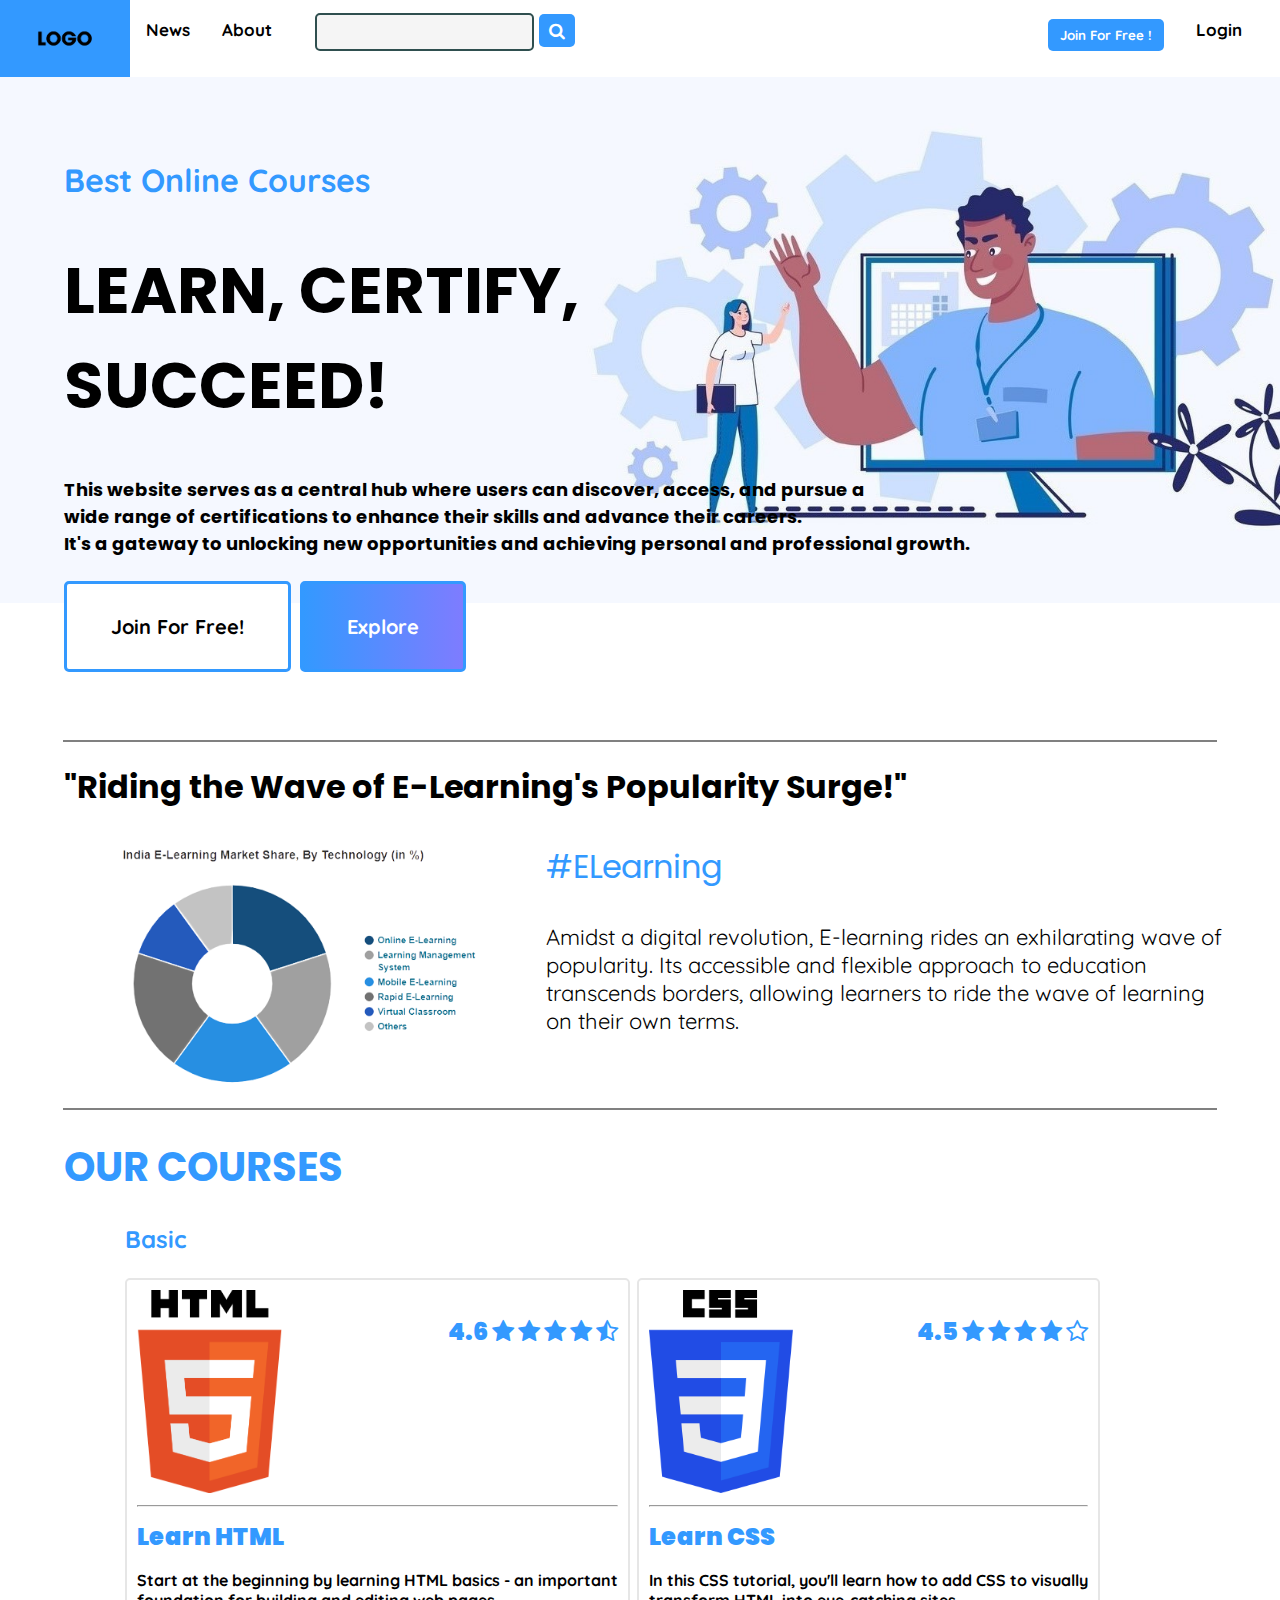
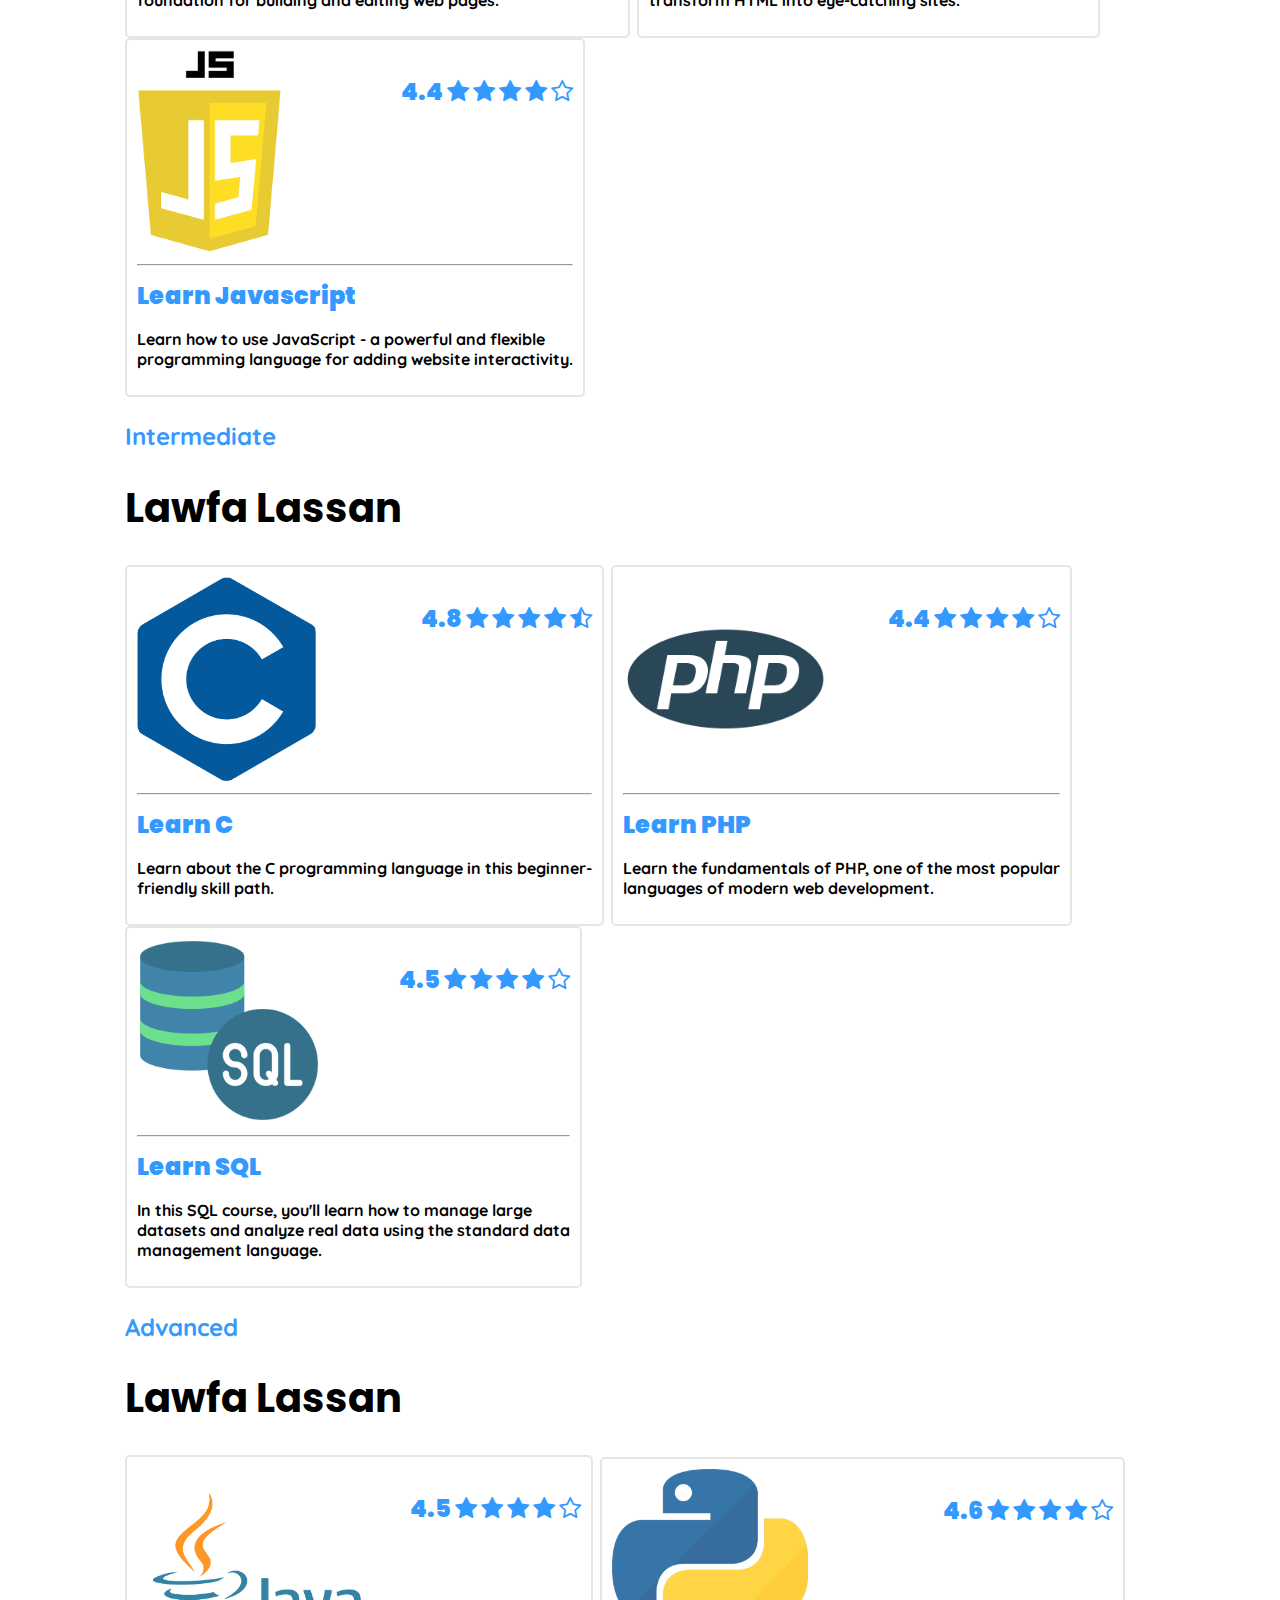
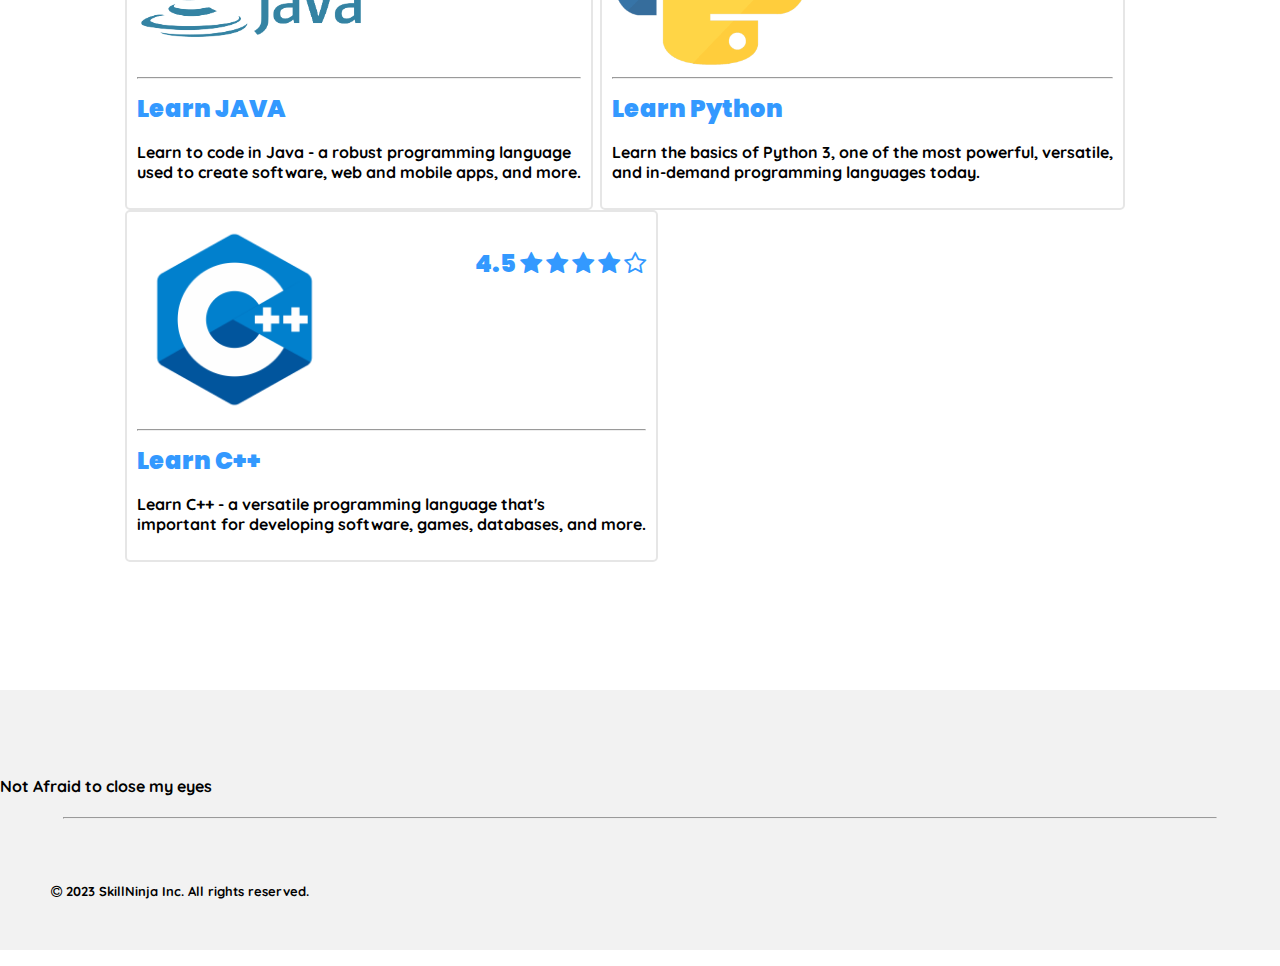
==== Homepage/index.html @ 6e2235b3 "sillninja" ====
<html>

<head>
    <meta name="viewport" content="width=device-width, initial-scale=1.0">
    <link rel="stylesheet" href="https://cdnjs.cloudflare.com/ajax/libs/font-awesome/4.7.0/css/font-awesome.min.css">
    <link href="https://fonts.googleapis.com/icon?family=Material+Icons" rel="stylesheet">
    <link rel="stylesheet" href="style.css">
    <script src="script.js"></script>
</head>

<body id="mybody">
    <form action="../Database/logindb.php" method="POST">
        <div class="topnav" id="myTopnav">
            <a href="#home" class="active"><img src="../Images/logo.png" alt="" style="zoom: 20%;"></a>
            <a href="#home" class="" style="padding-top: 1.5%;">News</a>
            <a href="#home" class="" style="padding-top: 1.5%;">About</a>
            <a href="#home" class="" style="float: right; padding-top: 1.5%;" onclick="openform()">Login &emsp;</a>
            <a href="#home" class="" style="float: right; padding-top: 1.5%;"><button id="reg-btn">Join For Free
                    !</button></a>
            <a href="#none" style="padding-top: 1%;">&nbsp;</i><input type="search" name="" id=""
                    class="search-bar">&nbsp;<i id="search-btn" class="fa fa-search"></i></a>
            <a href="javascript:void(0)" class="icon" onclick="myFunction()"><i class="fa fa-bars"></i></a>
        </div>

        <div class="form-popup" id="myform">
            <div class="form-container">
                <h1>Welcome Back!</h1>
                <a href="#closebtn" class="closebtn" onclick="closeform()"><i class="material-icons">close</i></a>
                <label for="username" >USERNAME:</label>
                <input type="text" name="username" id="" placeholder="Username">

                <label for="password" >PASSWORD:</label>
                <input type="password" name="password" id="" placeholder="Password">
                <p><a href="#forgotpass" style="text-decoration: none;">Forgot Password?</a></p>

                <button type="submit" name="login">Login</button>
                <p>
                    <hr style="width: 45%;float: left;border:1px solid rgb(204, 204, 204);"><b>or</b>
                    <hr style="width: 45%;float: right;border:1px solid rgb(204, 204, 204);">
                </p>
                <p>New to SkillNinja? <a href="../Database/SignUp.php">SignUp</a></p>
            </div>
        </div>

        <div class="headers">
            <p>Best Online Courses</p>
            <h1 style="  animation: 0.5s ease-out 0s 1 textanim;">LEARN, CERTIFY,<br> SUCCEED!</h1>
            <h4 style="  animation: 1s ease-out 0s 1 textanim; font-size:large;">This website serves as a central hub
                where
                users can discover, access, and pursue a <br>
                wide range of certifications
                to enhance their skills and advance their careers.<br>
                It's a gateway to unlocking new opportunities and achieving personal and professional growth.</h4>
            <button class="centerbtn" style="  animation: 1.5s ease-out 0s 1 textanim;">Join For Free!</button>
            <button class="centerbtn2" style="  animation: 1.5s ease-out 0s 1 textanim;">Explore</button>
        </div><br><br><br>
        <hr style="width: 90%; border:1px solid gray;">
        <div>
            <h1 id="middle-section">"Riding the Wave of E-Learning's Popularity Surge!"</h1>
            <img src="../Images/graph2.png" alt="" class="graph-img">
            <p id="middle-section">
                <h7 style="color: #3399FF;">#ELearning</h7>
            <p style=" font-family: 'Quicksand', sans-serif; font-size: 22px;padding: 0% 4% 4% 4%; ">Amidst a digital
                revolution, E-learning
                rides an exhilarating wave of popularity.
                Its accessible and flexible approach to education transcends borders, allowing learners to ride the wave
                of
                learning on their own terms.</p>
            </p>
        </div>
        <hr style="width: 90%; border:1px solid gray;">
        <div class="courses">
            <h1 style="font-family:'Poppins', sans-serif; color: #3399FF;">OUR COURSES</h1>
            <div class="courses">
                <p>Basic</p>
                <!-- <h1>Lawfa Lassan</h1> -->
                <div class="course-card"><a href="#html" style="text-decoration: none;color: #3399FF;"><img
                            src="../Images/html.png" alt="" style="zoom: 19.8%;">
                        <p style="float: right;">4.6
                            <span class="fa fa-star checked"></span>
                            <span class="fa fa-star checked"></span>
                            <span class="fa fa-star checked"></span>
                            <span class="fa fa-star checked"></span>
                            <span class="fa fa-star-half-empty"></span>
                        </p>
                        <hr>Learn HTML<p style="font-size: medium;color: black;font-family:'Quicksand', sans-serif;">
                            Start at
                            the beginning by learning HTML basics - an important <br>foundation for building and editing
                            web
                            pages.</p>
                    </a>
                </div>
                <div class="course-card"><img src="../Images/css.png" alt="" style="zoom: 18%;">
                    <p style="float: right;">4.5
                        <span class="fa fa-star checked"></span>
                        <span class="fa fa-star checked"></span>
                        <span class="fa fa-star checked"></span>
                        <span class="fa fa-star checked"></span>
                        <span class="fa fa-star-o"></span>
                    </p>
                    <hr>Learn CSS<p style="font-size: medium;color: black;font-family:'Quicksand', sans-serif;">In this
                        CSS
                        tutorial, you'll learn how to add CSS to visually<br>
                        transform HTML into eye-catching sites.</p>
                </div>
                <div class="course-card"><img src="../Images/js2.png" alt="" style="zoom: 40%;">
                    <p style="float: right;">4.4
                        <span class="fa fa-star checked"></span>
                        <span class="fa fa-star checked"></span>
                        <span class="fa fa-star checked"></span>
                        <span class="fa fa-star checked"></span>
                        <span class="fa fa-star-o"></span>
                    </p>
                    <hr>Learn Javascript<p style="font-size: medium;color: black;font-family:'Quicksand', sans-serif;">
                        Learn
                        how to use JavaScript - a powerful and flexible<br>
                        programming language for adding website interactivity.</p>
                </div>
            </div>
            <div class="courses">
                <p>Intermediate</p>
                <h1>Lawfa Lassan</h1>
                <div class="course-card"><img src="../Images/c.png" alt="" style="zoom: 30.5%;">
                    <p style="float: right;">4.8
                        <span class="fa fa-star checked"></span>
                        <span class="fa fa-star checked"></span>
                        <span class="fa fa-star checked"></span>
                        <span class="fa fa-star checked"></span>
                        <span class="fa fa-star-half-empty"></span>
                    </p>
                    <hr>Learn C<p style="font-size: medium;color: black;font-family:'Quicksand', sans-serif;">Learn
                        about
                        the C programming language in this beginner-<br>friendly skill path.</p>
                </div>
                <div class="course-card"><img src="../Images/php.png" alt="" style="zoom: 40%;">
                    <p style="float: right;">4.4
                        <span class="fa fa-star checked"></span>
                        <span class="fa fa-star checked"></span>
                        <span class="fa fa-star checked"></span>
                        <span class="fa fa-star checked"></span>
                        <span class="fa fa-star-o"></span>
                    </p>
                    <hr>Learn PHP<p style="font-size: medium;color: black;font-family:'Quicksand', sans-serif;">Learn
                        the
                        fundamentals of PHP, one of the most popular<br> languages of modern web development.</p>
                </div>
                <div class="course-card"><img src="../Images/sql.png" alt="" style="zoom: 36%;">
                    <p style="float: right;">4.5
                        <span class="fa fa-star checked"></span>
                        <span class="fa fa-star checked"></span>
                        <span class="fa fa-star checked"></span>
                        <span class="fa fa-star checked"></span>
                        <span class="fa fa-star-o"></span>
                    </p>
                    <hr>Learn SQL<p style="font-size: medium;color: black;font-family:'Quicksand', sans-serif;">In this
                        SQL
                        course, you'll learn how to manage large <br>datasets and analyze real data using the standard
                        data
                        <br>management language.
                    </p>
                </div>
            </div>
            <div class="courses">
                <p>Advanced</p>
                <h1>Lawfa Lassan</h1>
                <div class="course-card"><img src="../Images/Java.png" alt="" style="zoom: 8%;">
                    <p style="float: right;">4.5
                        <span class="fa fa-star checked"></span>
                        <span class="fa fa-star checked"></span>
                        <span class="fa fa-star checked"></span>
                        <span class="fa fa-star checked"></span>
                        <span class="fa fa-star-o"></span>
                    </p>
                    <hr>Learn JAVA<p style="font-size: medium;color: black;font-family:'Quicksand', sans-serif;">Learn
                        to
                        code in Java - a robust programming language<br>
                        used to create software, web and mobile apps, and more.
                    </p>
                </div>
                <div class="course-card"><img src="../Images/python.png" alt="" style="zoom: 31%;">
                    <p style="float: right;">4.6
                        <span class="fa fa-star checked"></span>
                        <span class="fa fa-star checked"></span>
                        <span class="fa fa-star checked"></span>
                        <span class="fa fa-star checked"></span>
                        <span class="fa fa-star-o"></span>
                    </p>
                    <hr>Learn Python<p style="font-size: medium;color: black;font-family:'Quicksand', sans-serif;">Learn
                        the
                        basics of Python 3, one of the most powerful, versatile,<br>
                        and in-demand programming languages today.
                    </p>
                </div>
                <div class="course-card"><img src="../Images/c++.png" alt="" style="zoom: 12.2%;">
                    <p style="float: right;">4.5
                        <span class="fa fa-star checked"></span>
                        <span class="fa fa-star checked"></span>
                        <span class="fa fa-star checked"></span>
                        <span class="fa fa-star checked"></span>
                        <span class="fa fa-star-o"></span>
                    </p>
                    <hr>Learn C++<p style="font-size: medium;color: black;font-family:'Quicksand', sans-serif;">Learn
                        C++ -
                        a versatile programming language that's <br>important for developing software, games, databases,
                        and
                        more.
                    </p>
                </div>
            </div>
        </div>
        <footer>
            <h4>Not Afraid to close my eyes</h4>
            <hr style="width: 90%;">
            <p><i class="fa fa-copyright"></i> 2023 SkillNinja Inc. All rights reserved.</p>
        </footer>
    </form>
</body>

</html>
---- Homepage/style.css ----
@import url('https://fonts.googleapis.com/css2?family=Finger+Paint&family=Pangolin&family=Rubik+Puddles&family=Ubuntu:wght@600&display=swap');
@import url("https://fonts.googleapis.com/css2?family=Quicksand&display=swap");
@import url('https://fonts.googleapis.com/css2?family=Poppins:ital,wght@1,700&display=swap');

body {
  margin: 0;
  font-family: Arial, Helvetica, sans-serif;
  font-family: "Quicksand", sans-serif;
  /* background-color:rgb(255, 235, 211); */
  background-image: url(../Images/bg2.jpg);
  background-size:100%; 
  background-repeat: no-repeat;
  /* background-position-y: 15%;
  background-position-x: 100%; */
}
@media screen and (max-width: 1366px) and (max-height:768px) {
  body{
    zoom: 80%;
  }
}
.topnav {
  overflow: hidden;
  background-color: #ffffff;
  position: fixed;
  width:100%;
  text-align: center;
}

.topnav a {
  float: left;
  display: block;
  color: #000000;
  text-align: center;
  padding: 14px 16px;
  text-decoration: none;
  font-size: 17px;
  font-weight: bolder;
}

/* .topnav a:hover {
  background-color: #ddd;
  color: black;
} */

.topnav a.active {
  background-color: #3399FF;
  color: white;
}

.topnav .icon {
  display: none;
}
.form-popup{
  display: none;
  position: fixed;
  text-align: center;
  z-index: 9;
  /* padding-top: 10%; */
  padding: 6% 0% 0% 35%;
  /* max-width: ; */
  /* backdrop-filter: blur(20px); */
}
.form-container{
  background-color: #ffffff;
  box-shadow: 2px 2px 10px 10px rgb(240, 240, 240);
  padding: 10%;
  padding-top: 5%;
  max-width: 500px;
  border-radius: 5px;
}
.form-container h1{
  color: #3399FF;
  padding: 0px 0px 50px 0px;
}
.closebtn{
  position: relative;
  float: right;
  margin-top: -32%;
  color: #000000;
}
.form-container input[type=text], .form-container input[type=password]{
  padding: 15px;
  width: 100%;
  background-color: #ffffff;
  border: 1px solid #005ebb;
  margin: 5px 0px 20px 0px;
  border-radius: 2px;
  font-family: "Quicksand", sans-serif;
  font-weight: bold;
}
.form-container p a{
  color: #2692ff;
}
.form-container button{
  padding: 15px;
  width: 100%;
  background:linear-gradient(to left, #7e7cff 0%, #3399FF 100%);
  font-family: "Quicksand", sans-serif;
  font-size: medium;
  font-weight: 600;
  color: white;
  border: 0;
  border-radius: 5px; 
}
.form-container button:hover{
  transition: ease-in-out background;
  background: #005ebb;
  cursor: pointer;
}
.form-container label{
  font-size: medium;
  font-weight:600;
  font-family: system-ui, -apple-system, BlinkMacSystemFont, 'Segoe UI', Roboto, Oxygen, Ubuntu, Cantarell, 'Open Sans', 'Helvetica Neue', sans-serif;
}
.blur-filter {
  -webkit-filter: blur(2px);
  -moz-filter: blur(2px);
  -o-filter: blur(2px);
  -ms-filter: blur(2px);
  filter: blur(2px);
}
.graph-img{
  zoom: 80%;
  float: left;
}

@media screen and (max-width: 600px) {
  .topnav a:not(:first-child) {display: none;}
  .topnav a.icon {
    float: right;
    display: block;
    zoom: 150%;
  }
  .graph-img{
    zoom: 60%;
  }
  #middle-section{
    zoom: 50%;
  }
  body{
    zoom: 65%
    
  }
  .course-card{
    width: 60%;
  }
  .form-popup{
    zoom: 200%;
    padding: 5%;
  }
}

@media screen and (max-width: 600px) {
  .topnav.responsive {position: relative;}
  .topnav.responsive .icon {
    position: absolute;
    right: 0;
    top: 0;
  }
  .topnav.responsive a {
    float: none;
    display: block;
    text-align: left;
  }
}
@keyframes textanim {
  0%{
    transform: translateY(-100%);
  }
  100%{
    transform: translateY(0);
  }
}
.headers {
  animation: 1s ease-out 0s 1 textanim;
  font-family: 'Poppins', sans-serif;
  /* display: flexbox; */
  text-align: left;
  padding-top: 10%;
  padding-left: 5%;
  font-size: xx-large;
}
.headers p{
  color: #3399FF;
  font-family: 'Quicksand', sans-serif;
  font-weight: bolder;
}
.centerbtn{
  padding: 30px 44px;
  font-family: "Quicksand", sans-serif;
  font-size: 20px;
  font-weight: bolder;
  border: 3px solid #3399FF;
  border-radius: 5px;
  background-color: white;
}
.centerbtn2{
  padding: 30px 44px;
  font-family: "Quicksand", sans-serif;
  background: linear-gradient(to left, #7e7cff 0%, #3399FF 100%);
  font-size: 20px;
  font-weight: bolder;
  border: 3px solid #3399FF;
  border-radius: 5px;
  color: white;
}
.centerbtn:hover{
  cursor: pointer;
  padding: 30px 44px;
  font-size: 20px;
  background: linear-gradient(to left, #7e7cff 0%, #3399FF 100%);
  transition: background-color 0.4s ease-in-out;
  box-shadow: 0 0 20px rgba(104, 85, 224, 0.6);
  border: 3px solid #3399FF;
  color: white;
}
.centerbtn2:hover{
  cursor: pointer;
  padding: 30px 44px;
  font-size: 20px;
  background: white;
  transition: background 0.4s ease-in-out;
  border: 3px solid #3399FF;
  color: rgb(0, 0, 0);
}
.search-bar{
  /* margin-top: 4.62%; */
  padding: 8px 10px;
  width: 79%; 
  background-color: whitesmoke;
  border: 2px solid darkslategrey;
  color: black;
  font-size: medium;
  border-radius: 5px;
}
#search-btn{
  padding: 8px 10px;
  background-color: #3399FF;
  border: 0px solid darkslategrey;
  border-radius: 5px;
  /* width: 5%; */
  color: white;
}
#reg-btn{
  padding: 8px 12px;
  border-radius: 5px;
  border: 0;
  background-color: #3399FF;
  font-weight: bolder;
  color: white;
  font-family: "Quicksand", sans-serif;
  cursor: pointer;
}
#middle-section{
  /* animation: 1s ease-out 0s 1 textanim; */
  font-family: 'Poppins', sans-serif;
  /* display: flexbox; */
  text-align: left;
  padding-left: 5%;
  font-size: xx-large;
}
.courses {
  padding-left: 5%;
  color: #3399FF;
  font-size: x-large;
  font-weight: bolder;
}
.courses h1{
  font-size:40px;
  font-family: 'Poppins', sans-serif;
  color: #000000;
}
.courses img{
  zoom: 20%;
}
.course-card{
  font-family: 'Poppins', sans-serif;
  padding: 10px 10px 10px 10px;
  display: inline-block;
  border: 2px solid rgb(230, 230, 230);
  /* border-top: 1px solid darkgray;
  border-left: 1px solid darkgray; */
  border-radius: 5px ;
  /* box-shadow: 2px 2px 1px 1px darkgray; */
}
.course-card:hover{
  cursor: pointer;
  box-shadow: 2px 2px 10px 10px rgb(240, 240, 240);
}
footer{
  margin-top: 10%;
  background-color: #efefefc9;
  padding-top: 5%;
}
footer p{
  font-weight: bold;
  font-size: small;
  padding: 4%;
}
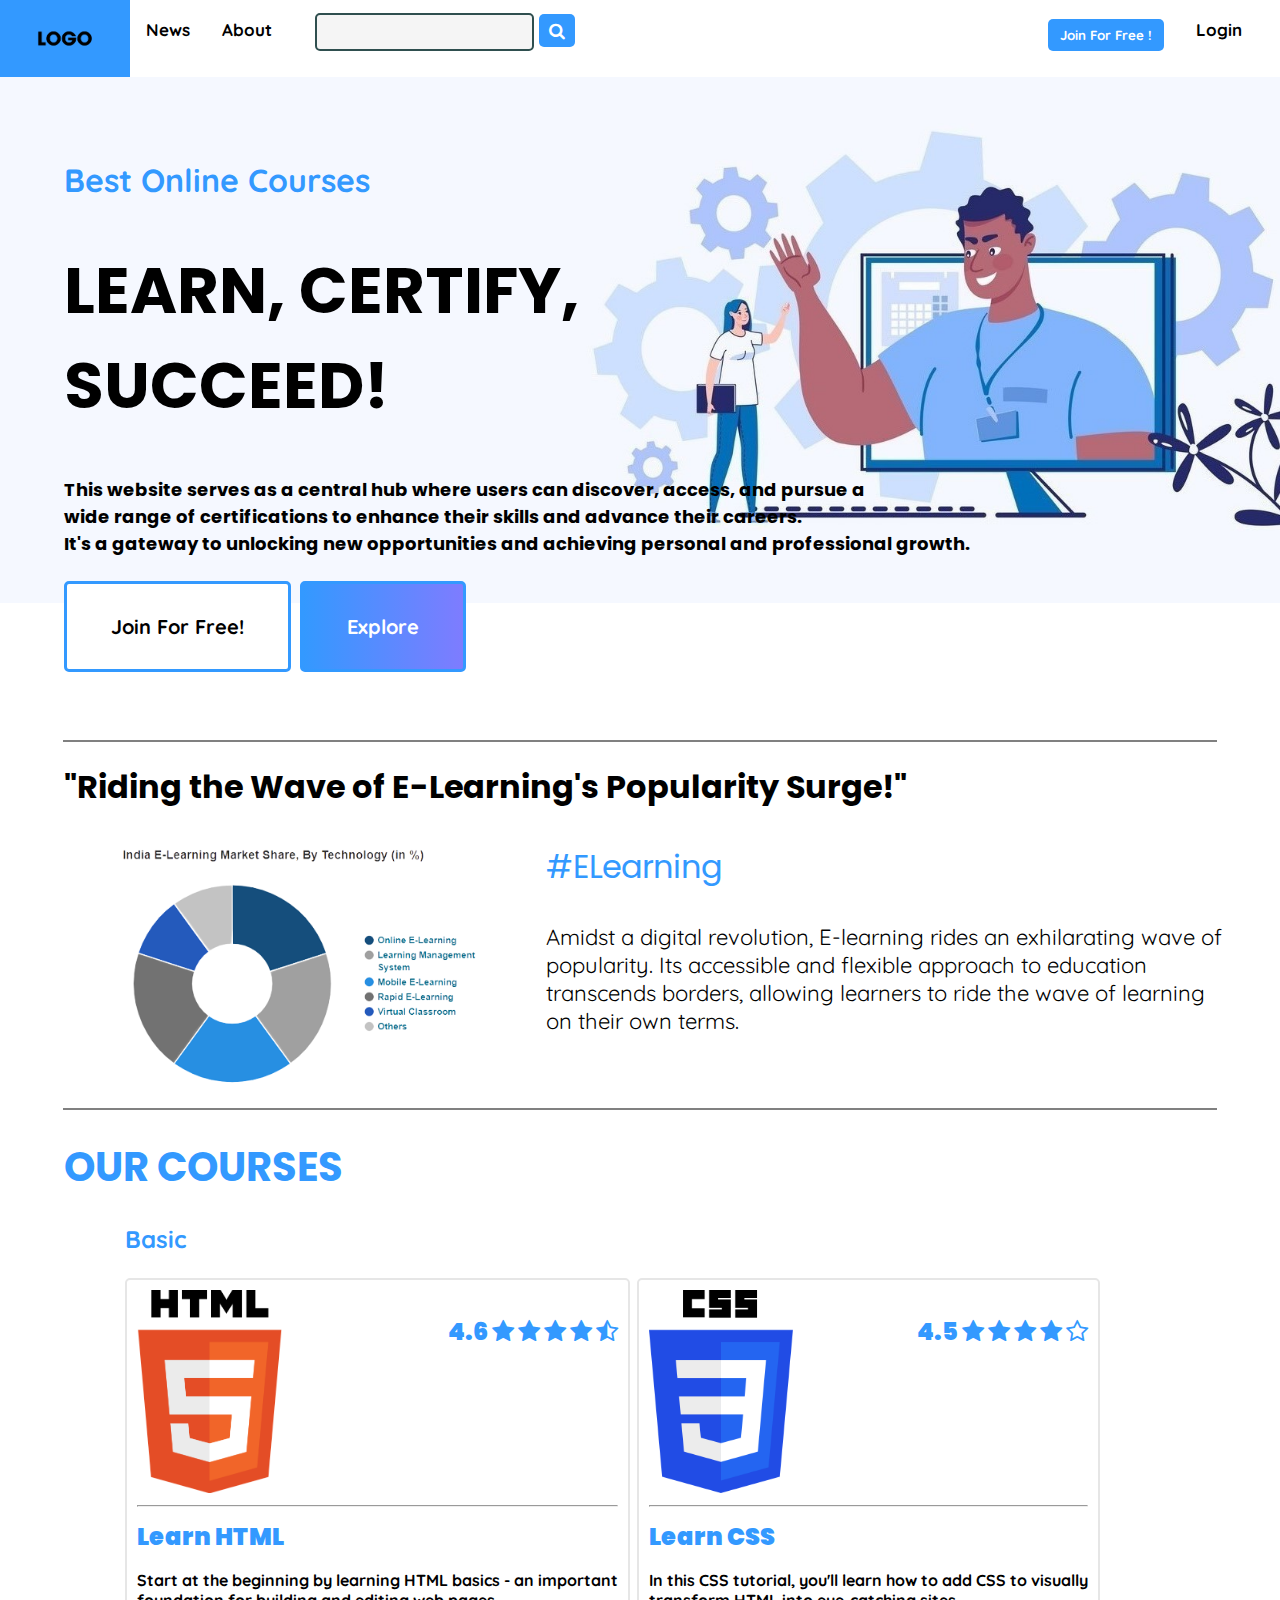
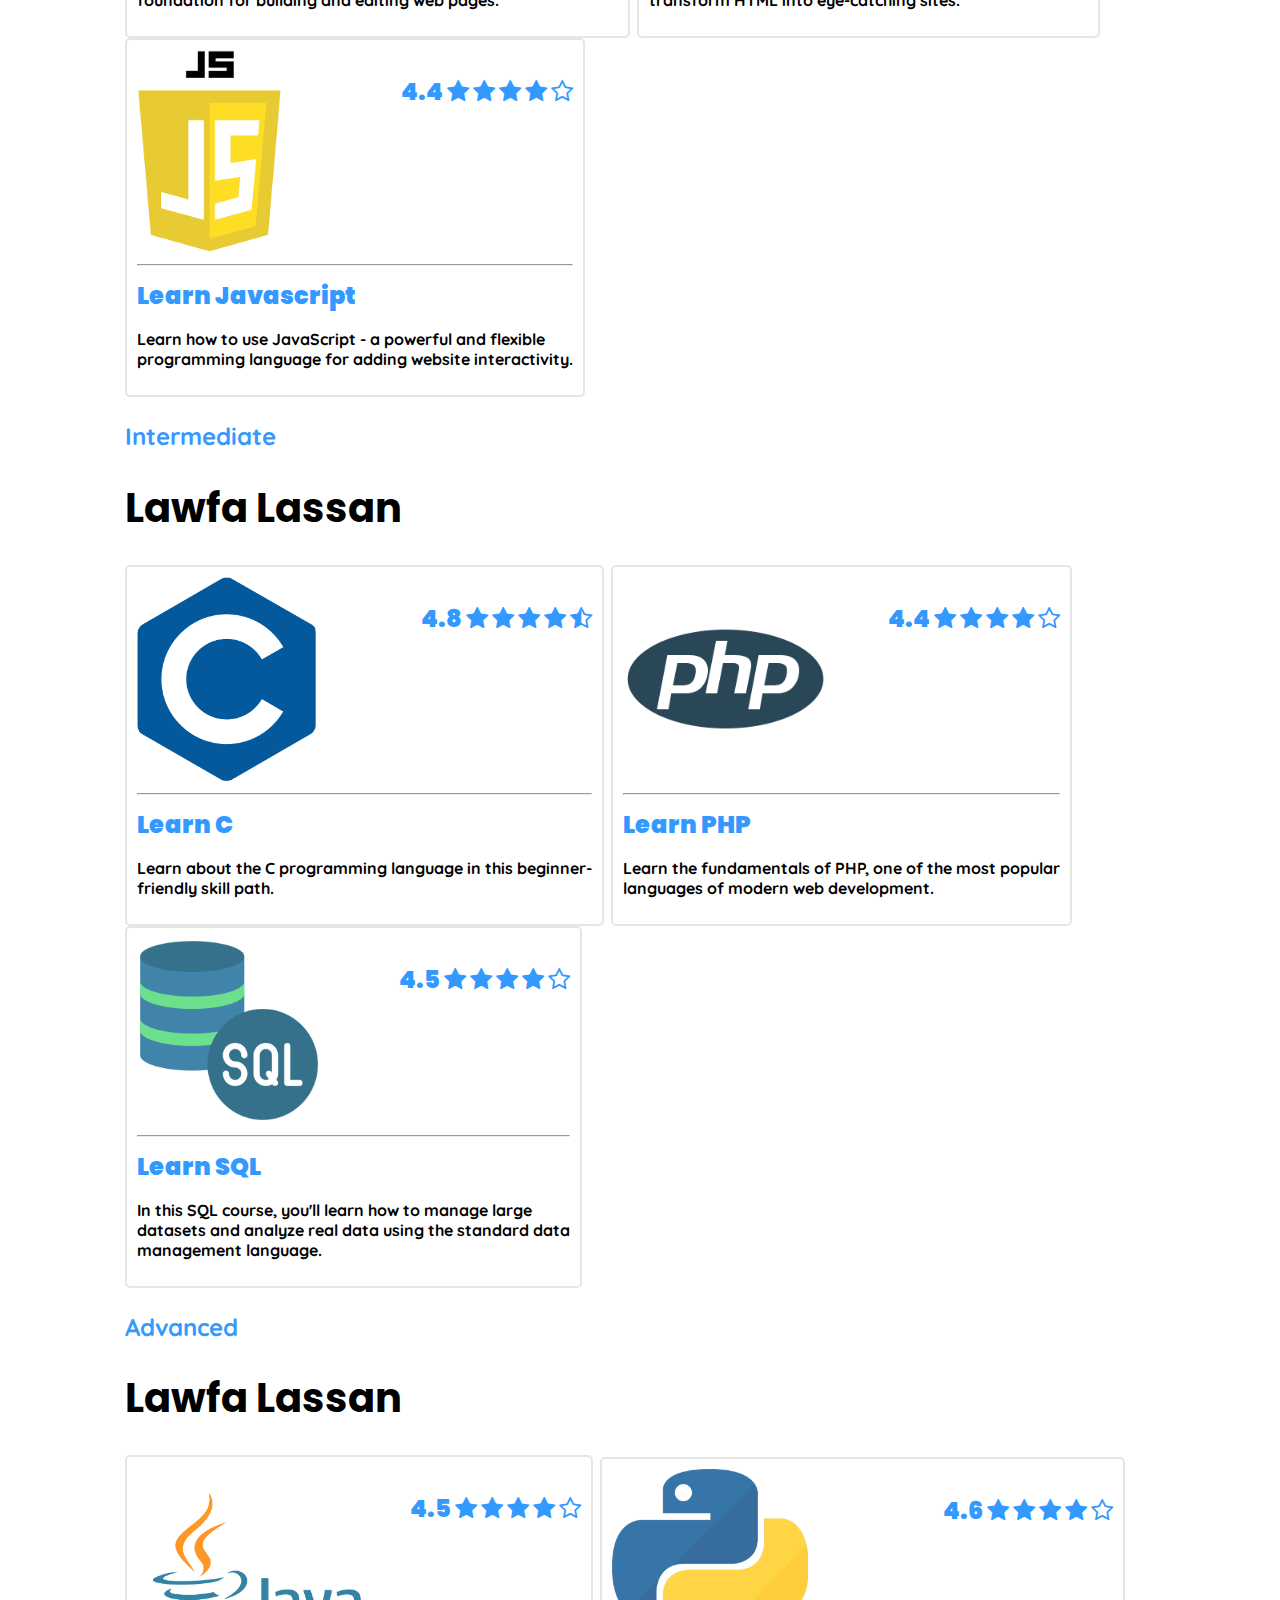
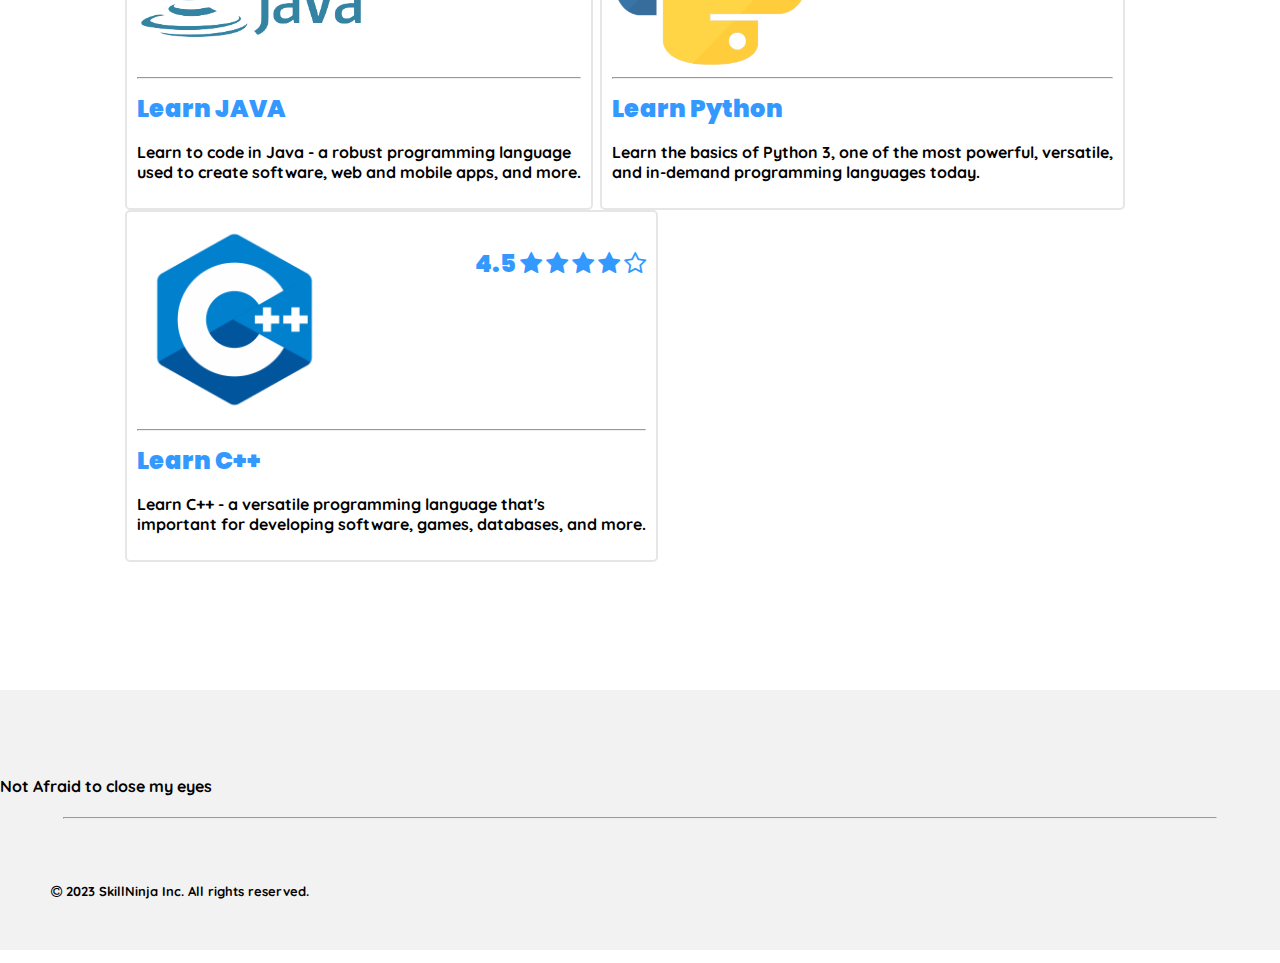
==== commit f9848e0c: "user" ====
--- a/Homepage/index.html
+++ b/Homepage/index.html
@@ -15,22 +15,23 @@
             <a href="#home" class="" style="padding-top: 1.5%;">News</a>
             <a href="#home" class="" style="padding-top: 1.5%;">About</a>
             <a href="#home" class="" style="float: right; padding-top: 1.5%;" onclick="openform()">Login &emsp;</a>
-            <a href="#home" class="" style="float: right; padding-top: 1.5%;"><button id="reg-btn">Join For Free
+            <a href="#home" class="" style="float: right; padding-top: 1.5%;" onclick="openform2()"><button id="reg-btn"
+                    style="pointer-events: none;">Join For Free
                     !</button></a>
             <a href="#none" style="padding-top: 1%;">&nbsp;</i><input type="search" name="" id=""
                     class="search-bar">&nbsp;<i id="search-btn" class="fa fa-search"></i></a>
             <a href="javascript:void(0)" class="icon" onclick="myFunction()"><i class="fa fa-bars"></i></a>
         </div>
-
+        <!-- Login -->
         <div class="form-popup" id="myform">
             <div class="form-container">
                 <h1>Welcome Back!</h1>
                 <a href="#closebtn" class="closebtn" onclick="closeform()"><i class="material-icons">close</i></a>
-                <label for="username" >USERNAME:</label>
-                <input type="text" name="username" id="" placeholder="Username">
-
-                <label for="password" >PASSWORD:</label>
-                <input type="password" name="password" id="" placeholder="Password">
+                <label for="username">USERNAME:</label>
+                <input type="text" name="uname" id="" placeholder="Username">
+
+                <label for="password">PASSWORD:</label>
+                <input type="password" name="pass" placeholder="Password">
                 <p><a href="#forgotpass" style="text-decoration: none;">Forgot Password?</a></p>
 
                 <button type="submit" name="login">Login</button>
@@ -38,182 +39,209 @@
                     <hr style="width: 45%;float: left;border:1px solid rgb(204, 204, 204);"><b>or</b>
                     <hr style="width: 45%;float: right;border:1px solid rgb(204, 204, 204);">
                 </p>
-                <p>New to SkillNinja? <a href="../Database/SignUp.php">SignUp</a></p>
-            </div>
-        </div>
-
-        <div class="headers">
-            <p>Best Online Courses</p>
-            <h1 style="  animation: 0.5s ease-out 0s 1 textanim;">LEARN, CERTIFY,<br> SUCCEED!</h1>
-            <h4 style="  animation: 1s ease-out 0s 1 textanim; font-size:large;">This website serves as a central hub
-                where
-                users can discover, access, and pursue a <br>
-                wide range of certifications
-                to enhance their skills and advance their careers.<br>
-                It's a gateway to unlocking new opportunities and achieving personal and professional growth.</h4>
-            <button class="centerbtn" style="  animation: 1.5s ease-out 0s 1 textanim;">Join For Free!</button>
-            <button class="centerbtn2" style="  animation: 1.5s ease-out 0s 1 textanim;">Explore</button>
-        </div><br><br><br>
-        <hr style="width: 90%; border:1px solid gray;">
-        <div>
-            <h1 id="middle-section">"Riding the Wave of E-Learning's Popularity Surge!"</h1>
-            <img src="../Images/graph2.png" alt="" class="graph-img">
-            <p id="middle-section">
-                <h7 style="color: #3399FF;">#ELearning</h7>
-            <p style=" font-family: 'Quicksand', sans-serif; font-size: 22px;padding: 0% 4% 4% 4%; ">Amidst a digital
-                revolution, E-learning
-                rides an exhilarating wave of popularity.
-                Its accessible and flexible approach to education transcends borders, allowing learners to ride the wave
-                of
-                learning on their own terms.</p>
-            </p>
-        </div>
-        <hr style="width: 90%; border:1px solid gray;">
+                <p>New to SkillNinja? <a href="#home" onclick="openform2(),closeform()">SignUp</a></p>
+            </div>
+        </div>
+    </form>
+    <form action="../Database/registerdb.php" method="POST">
+        <!-- Register -->
+        <div class="form-popup" id="myform2" style="display: none;">
+            <div class="form-container">
+                <h1>Sign Up</h1>
+                <a href="#closebtn" class="closebtn" onclick="closeform2()"><i class="material-icons">close</i></a>
+                <label for="Fullname">Full Name:</label>
+                <input type="text" name="fullname" id="" placeholder="Enter Your Full Name">
+
+                <label for="username1">Username:</label>
+                <input type="text" id="username" required pattern="[a-z]{4,8}[0-9][0-9]{1,9}?" min="0" max="99"
+                    oninvalid="this.setCustomValidity('Username must be a combination lowercase alphabets and numbers only!')"
+                    maxlength="12" name="username" id="" placeholder="Create a Username">
+                <label for="password1">Password:</label>
+                <input type="password" name="password" id="password" required pattern="[a-z]{4,8}[0-9][0-9]{1,9}?"
+                    oninvalid="this.setCustomValidity('Password must contain atleast 4 alphabets and a number!')"
+                    maxlength="12" placeholder="Password">
+
+                <button type="submit" name="signup">Join Now!</button>
+                <p>
+                    <hr style="width: 45%;float: left;border:1px solid rgb(204, 204, 204);"><b>or</b>
+                    <hr style="width: 45%;float: right;border:1px solid rgb(204, 204, 204);">
+                </p>
+                <p>Already a user? <a href="#home" onclick="openform(),closeform2()">Login</a></p>
+            </div>
+        </div>
+    </form>
+    <div class="headers">
+        <p>Best Online Courses</p>
+        <h1 style="  animation: 0.5s ease-out 0s 1 textanim;">LEARN, CERTIFY,<br> SUCCEED!</h1>
+        <h4 style="  animation: 1s ease-out 0s 1 textanim; font-size:large;">This website serves as a central hub
+            where
+            users can discover, access, and pursue a <br>
+            wide range of certifications
+            to enhance their skills and advance their careers.<br>
+            It's a gateway to unlocking new opportunities and achieving personal and professional growth.</h4>
+        <button class="centerbtn" style="  animation: 1.5s ease-out 0s 1 textanim;">Join For Free!</button>
+        <button class="centerbtn2" style="  animation: 1.5s ease-out 0s 1 textanim;">Explore</button>
+    </div><br><br><br>
+    <hr style="width: 90%; border:1px solid gray;">
+    <div>
+        <h1 id="middle-section">"Riding the Wave of E-Learning's Popularity Surge!"</h1>
+        <img src="../Images/graph2.png" alt="" class="graph-img">
+        <p id="middle-section">
+            <h7 style="color: #3399FF;">#ELearning</h7>
+        <p style=" font-family: 'Quicksand', sans-serif; font-size: 22px;padding: 0% 4% 4% 4%; ">Amidst a digital
+            revolution, E-learning
+            rides an exhilarating wave of popularity.
+            Its accessible and flexible approach to education transcends borders, allowing learners to ride the wave
+            of
+            learning on their own terms.</p>
+        </p>
+    </div>
+    <hr style="width: 90%; border:1px solid gray;">
+    <div class="courses">
+        <h1 style="font-family:'Poppins', sans-serif; color: #3399FF;">OUR COURSES</h1>
         <div class="courses">
-            <h1 style="font-family:'Poppins', sans-serif; color: #3399FF;">OUR COURSES</h1>
-            <div class="courses">
-                <p>Basic</p>
-                <!-- <h1>Lawfa Lassan</h1> -->
-                <div class="course-card"><a href="#html" style="text-decoration: none;color: #3399FF;"><img
-                            src="../Images/html.png" alt="" style="zoom: 19.8%;">
-                        <p style="float: right;">4.6
-                            <span class="fa fa-star checked"></span>
-                            <span class="fa fa-star checked"></span>
-                            <span class="fa fa-star checked"></span>
-                            <span class="fa fa-star checked"></span>
-                            <span class="fa fa-star-half-empty"></span>
-                        </p>
-                        <hr>Learn HTML<p style="font-size: medium;color: black;font-family:'Quicksand', sans-serif;">
-                            Start at
-                            the beginning by learning HTML basics - an important <br>foundation for building and editing
-                            web
-                            pages.</p>
-                    </a>
-                </div>
-                <div class="course-card"><img src="../Images/css.png" alt="" style="zoom: 18%;">
-                    <p style="float: right;">4.5
-                        <span class="fa fa-star checked"></span>
-                        <span class="fa fa-star checked"></span>
-                        <span class="fa fa-star checked"></span>
-                        <span class="fa fa-star checked"></span>
-                        <span class="fa fa-star-o"></span>
-                    </p>
-                    <hr>Learn CSS<p style="font-size: medium;color: black;font-family:'Quicksand', sans-serif;">In this
-                        CSS
-                        tutorial, you'll learn how to add CSS to visually<br>
-                        transform HTML into eye-catching sites.</p>
-                </div>
-                <div class="course-card"><img src="../Images/js2.png" alt="" style="zoom: 40%;">
-                    <p style="float: right;">4.4
-                        <span class="fa fa-star checked"></span>
-                        <span class="fa fa-star checked"></span>
-                        <span class="fa fa-star checked"></span>
-                        <span class="fa fa-star checked"></span>
-                        <span class="fa fa-star-o"></span>
-                    </p>
-                    <hr>Learn Javascript<p style="font-size: medium;color: black;font-family:'Quicksand', sans-serif;">
-                        Learn
-                        how to use JavaScript - a powerful and flexible<br>
-                        programming language for adding website interactivity.</p>
-                </div>
-            </div>
-            <div class="courses">
-                <p>Intermediate</p>
-                <h1>Lawfa Lassan</h1>
-                <div class="course-card"><img src="../Images/c.png" alt="" style="zoom: 30.5%;">
-                    <p style="float: right;">4.8
+            <p>Basic</p>
+            <!-- <h1>Lawfa Lassan</h1> -->
+            <div class="course-card"><a href="#html" style="text-decoration: none;color: #3399FF;"><img
+                        src="../Images/html.png" alt="" style="zoom: 19.8%;">
+                    <p style="float: right;">4.6
                         <span class="fa fa-star checked"></span>
                         <span class="fa fa-star checked"></span>
                         <span class="fa fa-star checked"></span>
                         <span class="fa fa-star checked"></span>
                         <span class="fa fa-star-half-empty"></span>
                     </p>
-                    <hr>Learn C<p style="font-size: medium;color: black;font-family:'Quicksand', sans-serif;">Learn
-                        about
-                        the C programming language in this beginner-<br>friendly skill path.</p>
-                </div>
-                <div class="course-card"><img src="../Images/php.png" alt="" style="zoom: 40%;">
-                    <p style="float: right;">4.4
-                        <span class="fa fa-star checked"></span>
-                        <span class="fa fa-star checked"></span>
-                        <span class="fa fa-star checked"></span>
-                        <span class="fa fa-star checked"></span>
-                        <span class="fa fa-star-o"></span>
-                    </p>
-                    <hr>Learn PHP<p style="font-size: medium;color: black;font-family:'Quicksand', sans-serif;">Learn
-                        the
-                        fundamentals of PHP, one of the most popular<br> languages of modern web development.</p>
-                </div>
-                <div class="course-card"><img src="../Images/sql.png" alt="" style="zoom: 36%;">
-                    <p style="float: right;">4.5
-                        <span class="fa fa-star checked"></span>
-                        <span class="fa fa-star checked"></span>
-                        <span class="fa fa-star checked"></span>
-                        <span class="fa fa-star checked"></span>
-                        <span class="fa fa-star-o"></span>
-                    </p>
-                    <hr>Learn SQL<p style="font-size: medium;color: black;font-family:'Quicksand', sans-serif;">In this
-                        SQL
-                        course, you'll learn how to manage large <br>datasets and analyze real data using the standard
-                        data
-                        <br>management language.
-                    </p>
-                </div>
-            </div>
-            <div class="courses">
-                <p>Advanced</p>
-                <h1>Lawfa Lassan</h1>
-                <div class="course-card"><img src="../Images/Java.png" alt="" style="zoom: 8%;">
-                    <p style="float: right;">4.5
-                        <span class="fa fa-star checked"></span>
-                        <span class="fa fa-star checked"></span>
-                        <span class="fa fa-star checked"></span>
-                        <span class="fa fa-star checked"></span>
-                        <span class="fa fa-star-o"></span>
-                    </p>
-                    <hr>Learn JAVA<p style="font-size: medium;color: black;font-family:'Quicksand', sans-serif;">Learn
-                        to
-                        code in Java - a robust programming language<br>
-                        used to create software, web and mobile apps, and more.
-                    </p>
-                </div>
-                <div class="course-card"><img src="../Images/python.png" alt="" style="zoom: 31%;">
-                    <p style="float: right;">4.6
-                        <span class="fa fa-star checked"></span>
-                        <span class="fa fa-star checked"></span>
-                        <span class="fa fa-star checked"></span>
-                        <span class="fa fa-star checked"></span>
-                        <span class="fa fa-star-o"></span>
-                    </p>
-                    <hr>Learn Python<p style="font-size: medium;color: black;font-family:'Quicksand', sans-serif;">Learn
-                        the
-                        basics of Python 3, one of the most powerful, versatile,<br>
-                        and in-demand programming languages today.
-                    </p>
-                </div>
-                <div class="course-card"><img src="../Images/c++.png" alt="" style="zoom: 12.2%;">
-                    <p style="float: right;">4.5
-                        <span class="fa fa-star checked"></span>
-                        <span class="fa fa-star checked"></span>
-                        <span class="fa fa-star checked"></span>
-                        <span class="fa fa-star checked"></span>
-                        <span class="fa fa-star-o"></span>
-                    </p>
-                    <hr>Learn C++<p style="font-size: medium;color: black;font-family:'Quicksand', sans-serif;">Learn
-                        C++ -
-                        a versatile programming language that's <br>important for developing software, games, databases,
-                        and
-                        more.
-                    </p>
-                </div>
-            </div>
-        </div>
-        <footer>
-            <h4>Not Afraid to close my eyes</h4>
-            <hr style="width: 90%;">
-            <p><i class="fa fa-copyright"></i> 2023 SkillNinja Inc. All rights reserved.</p>
-        </footer>
-    </form>
+                    <hr>Learn HTML<p style="font-size: medium;color: black;font-family:'Quicksand', sans-serif;">
+                        Start at
+                        the beginning by learning HTML basics - an important <br>foundation for building and editing
+                        web
+                        pages.</p>
+                </a>
+            </div>
+            <div class="course-card"><img src="../Images/css.png" alt="" style="zoom: 18%;">
+                <p style="float: right;">4.5
+                    <span class="fa fa-star checked"></span>
+                    <span class="fa fa-star checked"></span>
+                    <span class="fa fa-star checked"></span>
+                    <span class="fa fa-star checked"></span>
+                    <span class="fa fa-star-o"></span>
+                </p>
+                <hr>Learn CSS<p style="font-size: medium;color: black;font-family:'Quicksand', sans-serif;">In this
+                    CSS
+                    tutorial, you'll learn how to add CSS to visually<br>
+                    transform HTML into eye-catching sites.</p>
+            </div>
+            <div class="course-card"><img src="../Images/js2.png" alt="" style="zoom: 40%;">
+                <p style="float: right;">4.4
+                    <span class="fa fa-star checked"></span>
+                    <span class="fa fa-star checked"></span>
+                    <span class="fa fa-star checked"></span>
+                    <span class="fa fa-star checked"></span>
+                    <span class="fa fa-star-o"></span>
+                </p>
+                <hr>Learn Javascript<p style="font-size: medium;color: black;font-family:'Quicksand', sans-serif;">
+                    Learn
+                    how to use JavaScript - a powerful and flexible<br>
+                    programming language for adding website interactivity.</p>
+            </div>
+        </div>
+        <div class="courses">
+            <p>Intermediate</p>
+            <h1>Lawfa Lassan</h1>
+            <div class="course-card"><img src="../Images/c.png" alt="" style="zoom: 30.5%;">
+                <p style="float: right;">4.8
+                    <span class="fa fa-star checked"></span>
+                    <span class="fa fa-star checked"></span>
+                    <span class="fa fa-star checked"></span>
+                    <span class="fa fa-star checked"></span>
+                    <span class="fa fa-star-half-empty"></span>
+                </p>
+                <hr>Learn C<p style="font-size: medium;color: black;font-family:'Quicksand', sans-serif;">Learn
+                    about
+                    the C programming language in this beginner-<br>friendly skill path.</p>
+            </div>
+            <div class="course-card"><img src="../Images/php.png" alt="" style="zoom: 40%;">
+                <p style="float: right;">4.4
+                    <span class="fa fa-star checked"></span>
+                    <span class="fa fa-star checked"></span>
+                    <span class="fa fa-star checked"></span>
+                    <span class="fa fa-star checked"></span>
+                    <span class="fa fa-star-o"></span>
+                </p>
+                <hr>Learn PHP<p style="font-size: medium;color: black;font-family:'Quicksand', sans-serif;">Learn
+                    the
+                    fundamentals of PHP, one of the most popular<br> languages of modern web development.</p>
+            </div>
+            <div class="course-card"><img src="../Images/sql.png" alt="" style="zoom: 36%;">
+                <p style="float: right;">4.5
+                    <span class="fa fa-star checked"></span>
+                    <span class="fa fa-star checked"></span>
+                    <span class="fa fa-star checked"></span>
+                    <span class="fa fa-star checked"></span>
+                    <span class="fa fa-star-o"></span>
+                </p>
+                <hr>Learn SQL<p style="font-size: medium;color: black;font-family:'Quicksand', sans-serif;">In this
+                    SQL
+                    course, you'll learn how to manage large <br>datasets and analyze real data using the standard
+                    data
+                    <br>management language.
+                </p>
+            </div>
+        </div>
+        <div class="courses">
+            <p>Advanced</p>
+            <h1>Lawfa Lassan</h1>
+            <div class="course-card"><img src="../Images/Java.png" alt="" style="zoom: 8%;">
+                <p style="float: right;">4.5
+                    <span class="fa fa-star checked"></span>
+                    <span class="fa fa-star checked"></span>
+                    <span class="fa fa-star checked"></span>
+                    <span class="fa fa-star checked"></span>
+                    <span class="fa fa-star-o"></span>
+                </p>
+                <hr>Learn JAVA<p style="font-size: medium;color: black;font-family:'Quicksand', sans-serif;">Learn
+                    to
+                    code in Java - a robust programming language<br>
+                    used to create software, web and mobile apps, and more.
+                </p>
+            </div>
+            <div class="course-card"><img src="../Images/python.png" alt="" style="zoom: 31%;">
+                <p style="float: right;">4.6
+                    <span class="fa fa-star checked"></span>
+                    <span class="fa fa-star checked"></span>
+                    <span class="fa fa-star checked"></span>
+                    <span class="fa fa-star checked"></span>
+                    <span class="fa fa-star-o"></span>
+                </p>
+                <hr>Learn Python<p style="font-size: medium;color: black;font-family:'Quicksand', sans-serif;">Learn
+                    the
+                    basics of Python 3, one of the most powerful, versatile,<br>
+                    and in-demand programming languages today.
+                </p>
+            </div>
+            <div class="course-card"><img src="../Images/c++.png" alt="" style="zoom: 12.2%;">
+                <p style="float: right;">4.5
+                    <span class="fa fa-star checked"></span>
+                    <span class="fa fa-star checked"></span>
+                    <span class="fa fa-star checked"></span>
+                    <span class="fa fa-star checked"></span>
+                    <span class="fa fa-star-o"></span>
+                </p>
+                <hr>Learn C++<p style="font-size: medium;color: black;font-family:'Quicksand', sans-serif;">Learn
+                    C++ -
+                    a versatile programming language that's <br>important for developing software, games, databases,
+                    and
+                    more.
+                </p>
+            </div>
+        </div>
+    </div>
+    <footer>
+        <h4>Not Afraid to close my eyes</h4>
+        <hr style="width: 90%;">
+        <p><i class="fa fa-copyright"></i> 2023 SkillNinja Inc. All rights reserved.</p>
+    </footer>
+
 </body>
 
 </html>--- a/Homepage/style.css
+++ b/Homepage/style.css
@@ -17,6 +17,10 @@
   body{
     zoom: 80%;
   }
+  .form-popup{
+    zoom: 105%;
+  }
+
 }
 .topnav {
   overflow: hidden;
@@ -50,19 +54,37 @@
 .topnav .icon {
   display: none;
 }
+#username:focus{
+  outline: 0;
+}
+#username:valid{
+  border-color: green;
+}
+#username:invalid{
+  border-color: red;
+}
+#password:focus{
+outline: 0;
+}
+#password:valid{
+  border-color: green;
+}
+#password:invalid{
+  border-color: red;
+}
 .form-popup{
   display: none;
   position: fixed;
   text-align: center;
   z-index: 9;
   /* padding-top: 10%; */
-  padding: 6% 0% 0% 35%;
+  padding: 6% 35% 10% 35%;
   /* max-width: ; */
   /* backdrop-filter: blur(20px); */
 }
 .form-container{
   background-color: #ffffff;
-  box-shadow: 2px 2px 10px 10px rgb(240, 240, 240);
+  /* box-shadow: 2px 2px 10px 10px rgb(240, 240, 240); */
   padding: 10%;
   padding-top: 5%;
   max-width: 500px;
@@ -108,6 +130,7 @@
   cursor: pointer;
 }
 .form-container label{
+  float: left;
   font-size: medium;
   font-weight:600;
   font-family: system-ui, -apple-system, BlinkMacSystemFont, 'Segoe UI', Roboto, Oxygen, Ubuntu, Cantarell, 'Open Sans', 'Helvetica Neue', sans-serif;
@@ -145,7 +168,7 @@
     width: 60%;
   }
   .form-popup{
-    zoom: 200%;
+    zoom: 150%;
     padding: 5%;
   }
 }
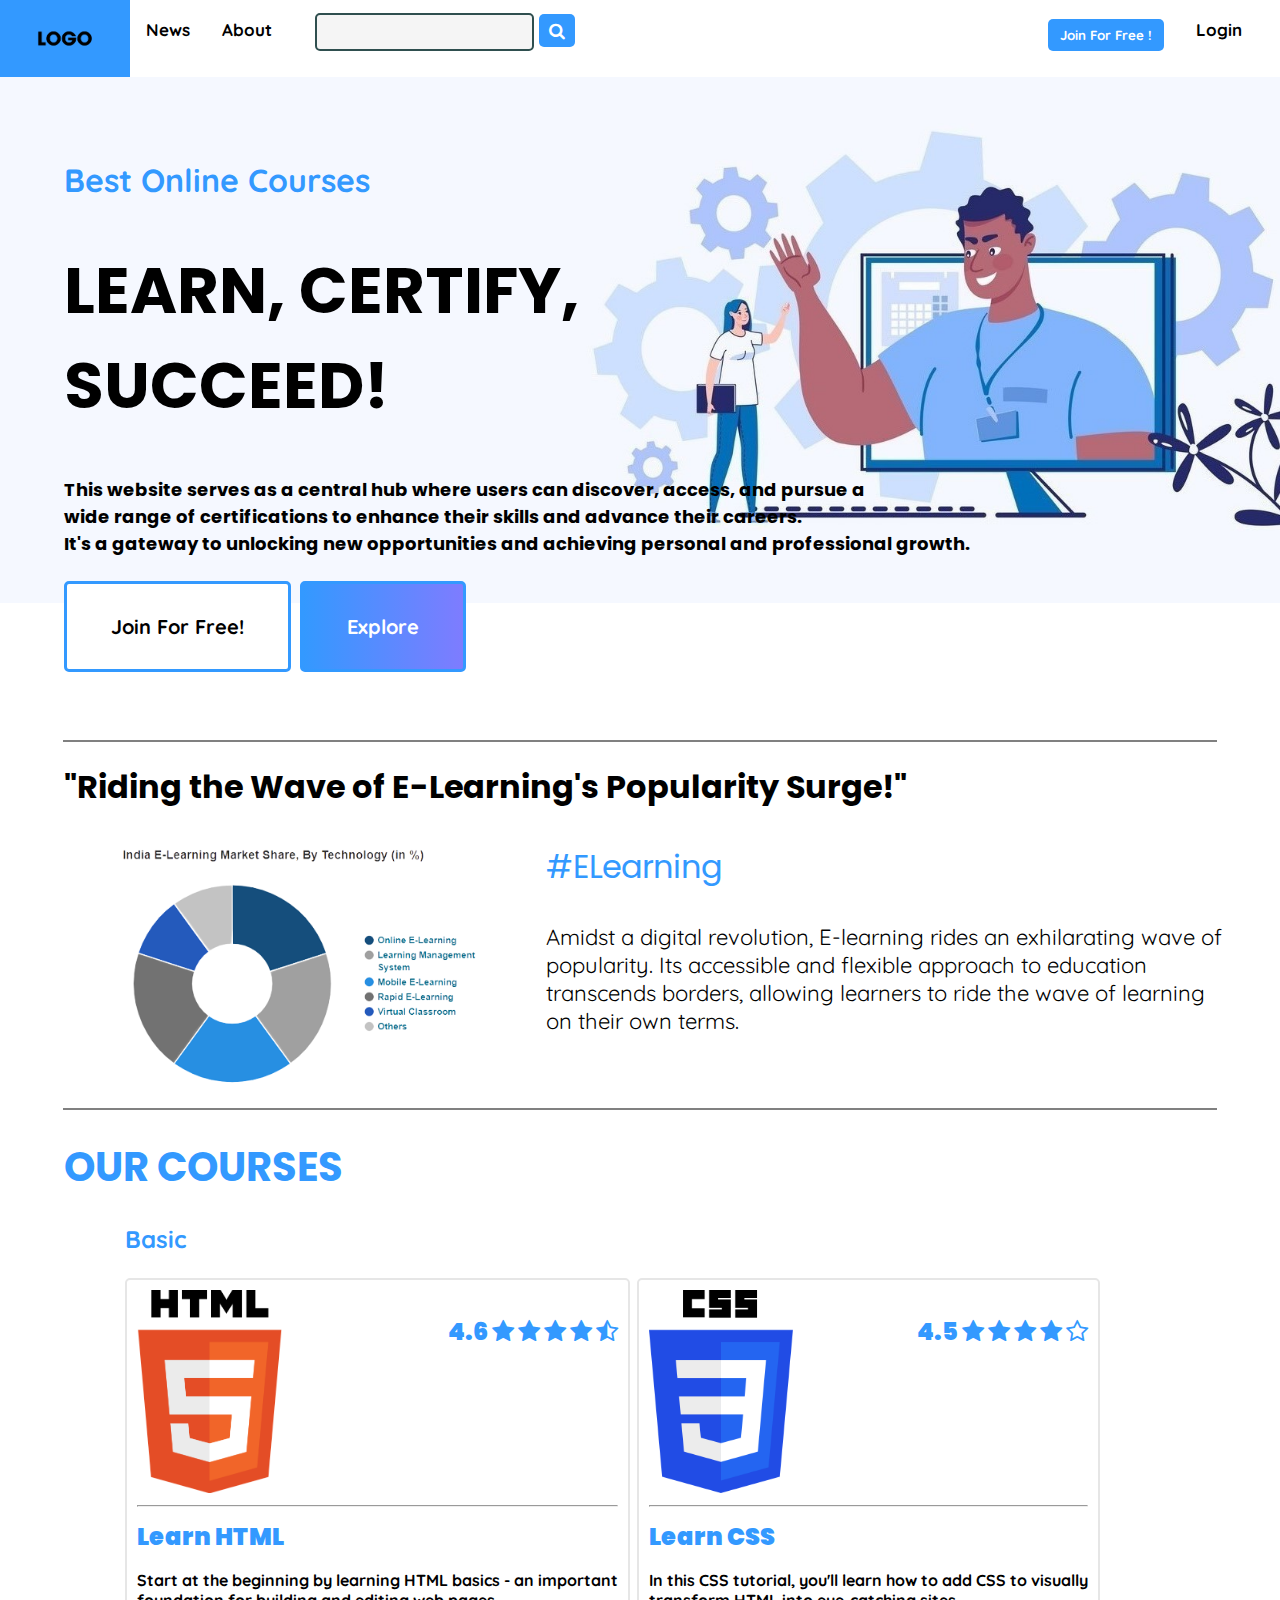
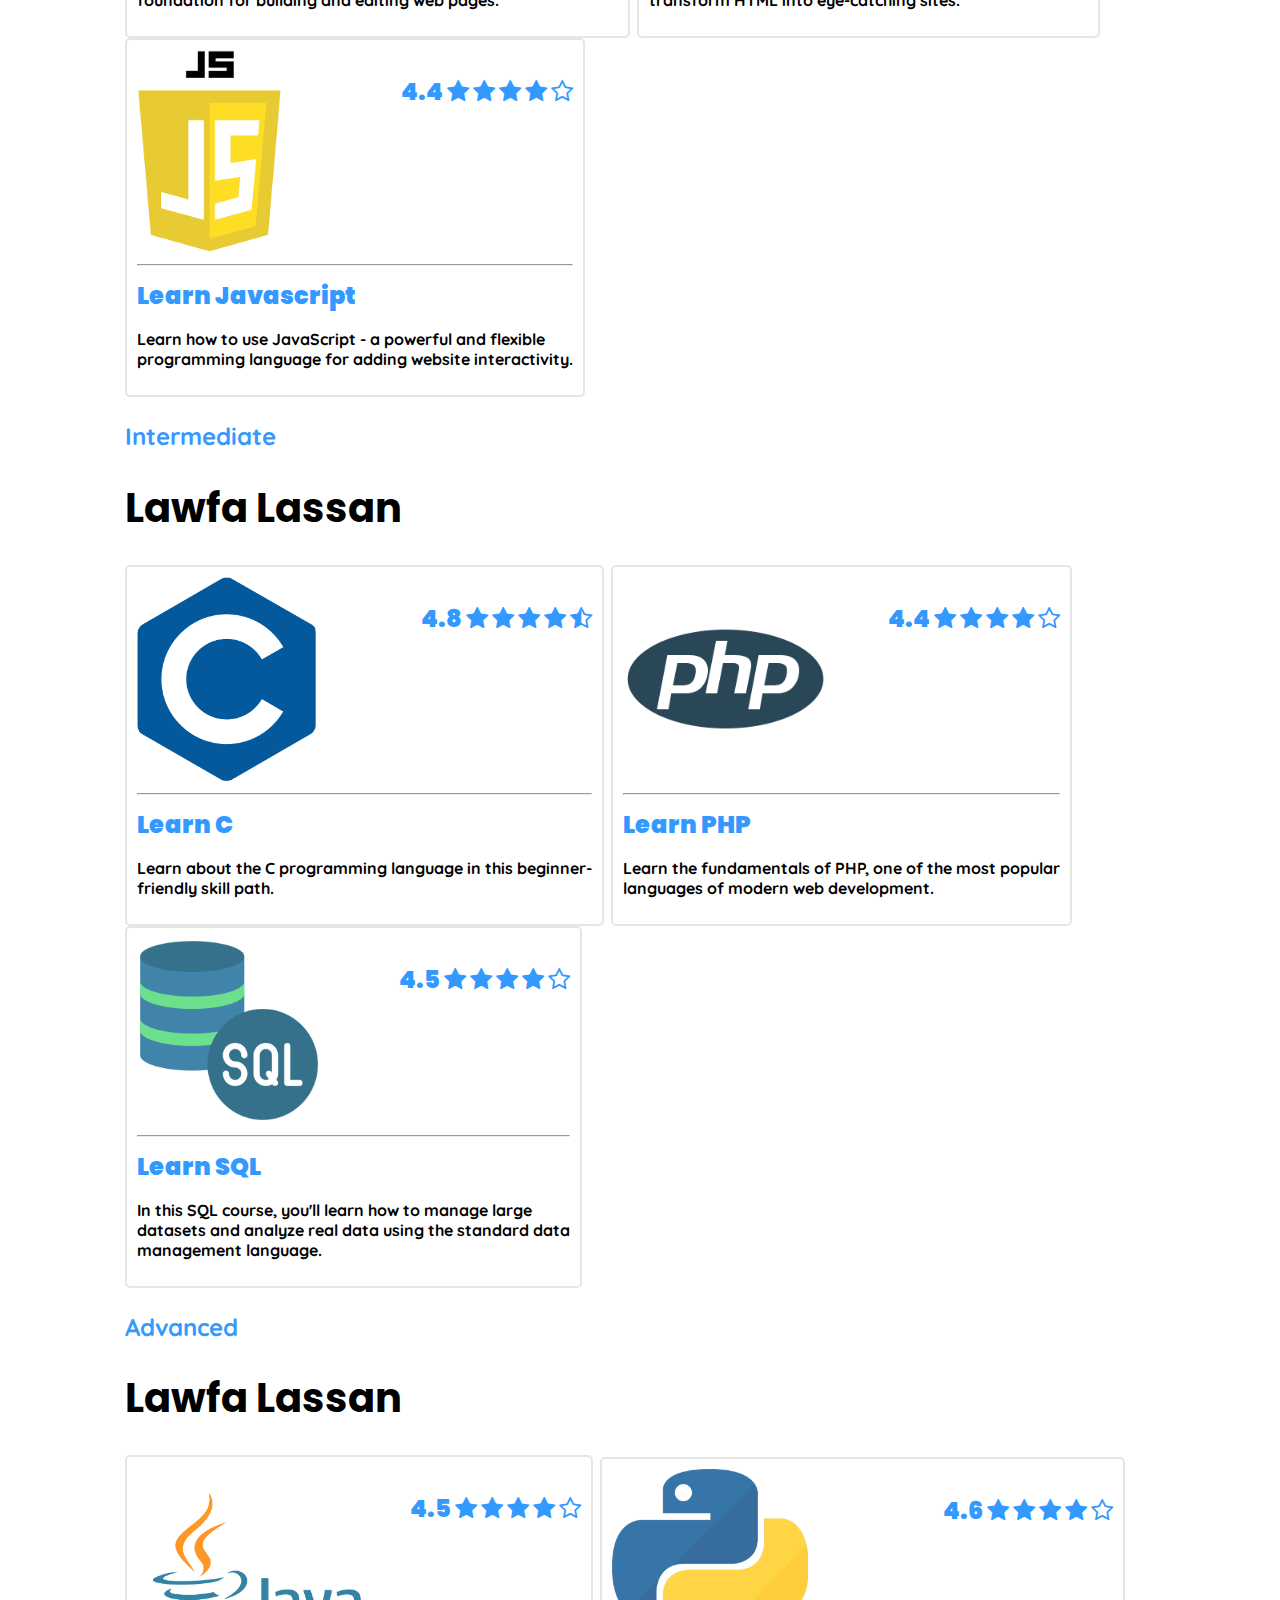
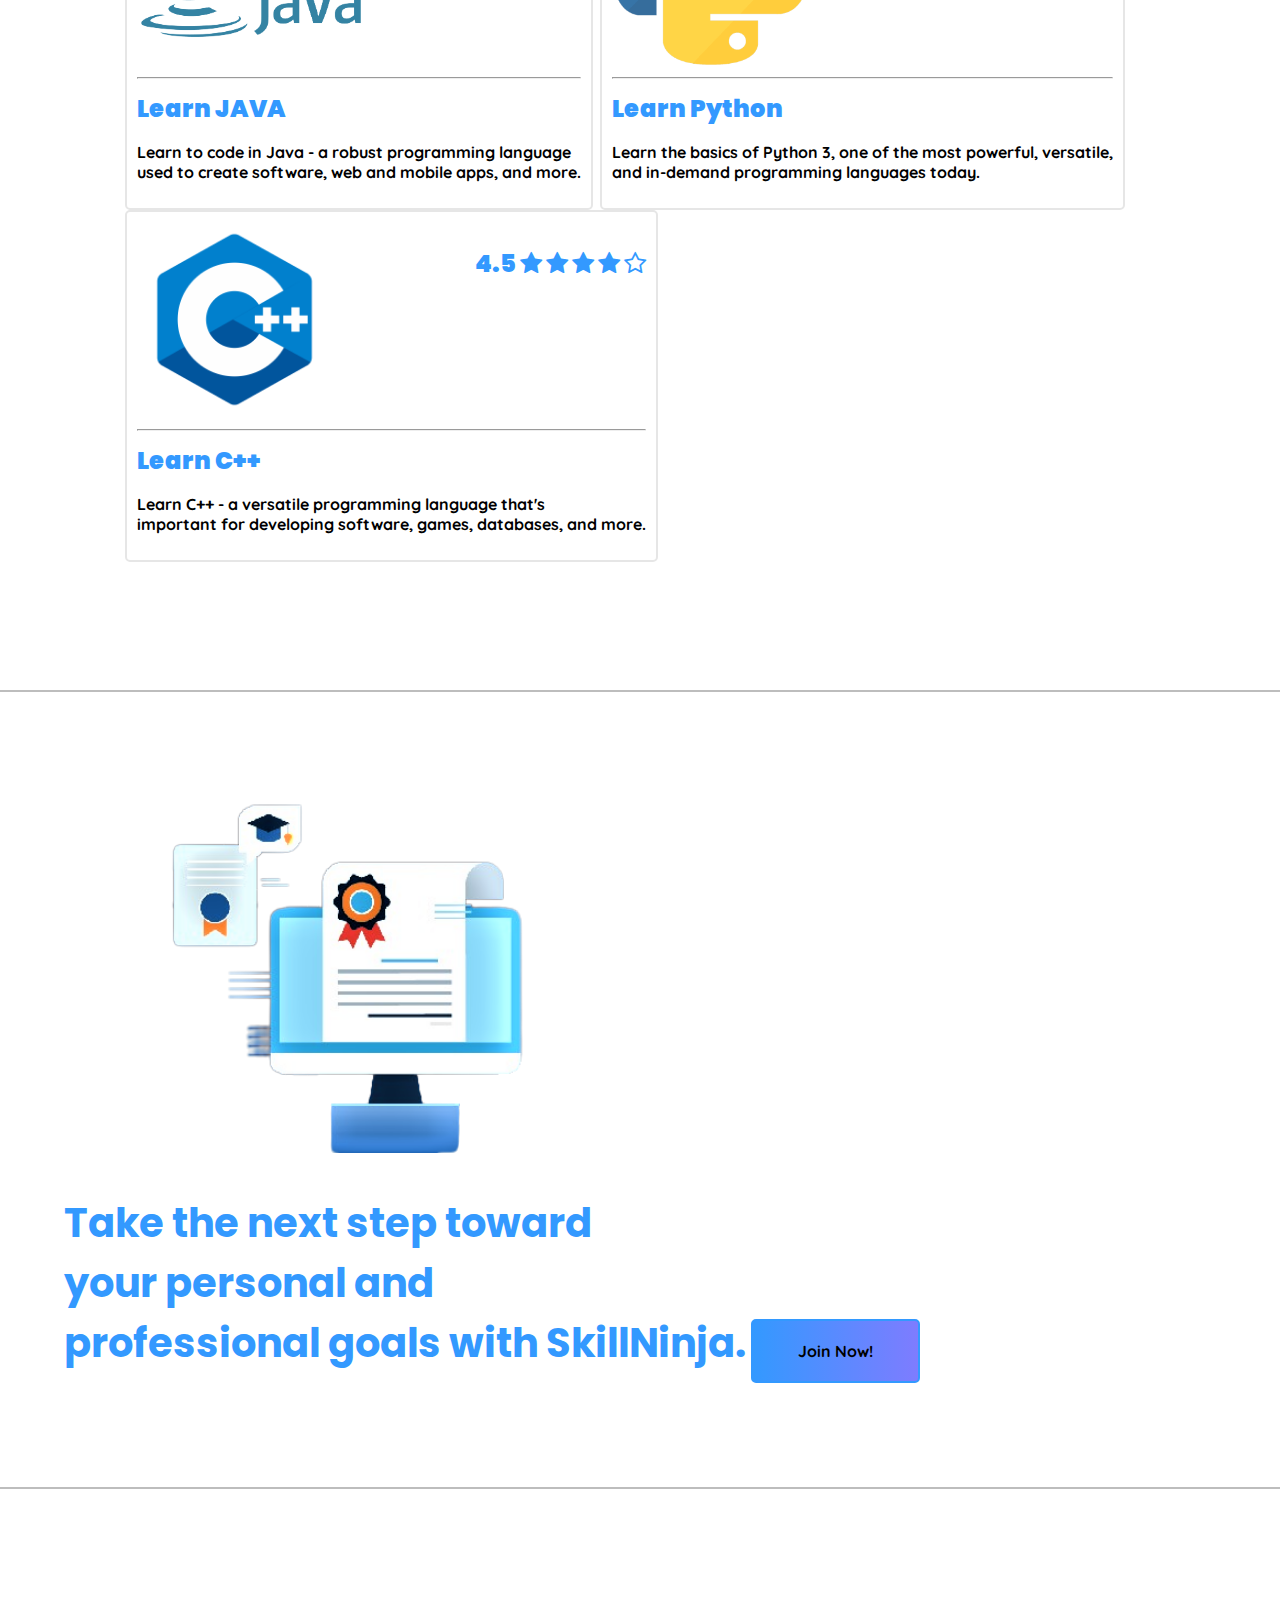
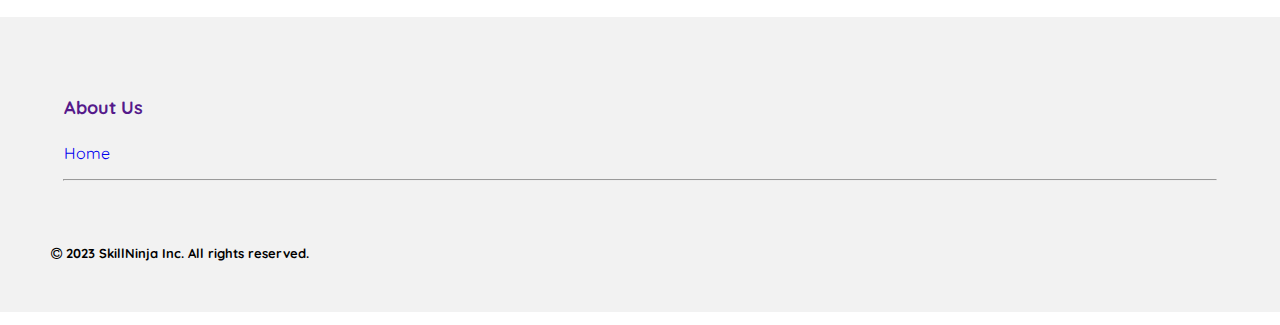
==== commit 87d0be58: "sexy pranav" ====
--- a/Homepage/index.html
+++ b/Homepage/index.html
@@ -79,8 +79,10 @@
             wide range of certifications
             to enhance their skills and advance their careers.<br>
             It's a gateway to unlocking new opportunities and achieving personal and professional growth.</h4>
-        <button class="centerbtn" style="  animation: 1.5s ease-out 0s 1 textanim;">Join For Free!</button>
-        <button class="centerbtn2" style="  animation: 1.5s ease-out 0s 1 textanim;">Explore</button>
+        <button class="centerbtn" style="  animation: 1.5s ease-out 0s 1 textanim;" onclick="openform2()">Join For
+            Free!</button>
+        <a href="#mycourses"><button class="centerbtn2"
+                style="  animation: 1.5s ease-out 0s 1 textanim;">Explore</button></a>
     </div><br><br><br>
     <hr style="width: 90%; border:1px solid gray;">
     <div>
@@ -97,7 +99,7 @@
         </p>
     </div>
     <hr style="width: 90%; border:1px solid gray;">
-    <div class="courses">
+    <div class="courses" id="mycourses">
         <h1 style="font-family:'Poppins', sans-serif; color: #3399FF;">OUR COURSES</h1>
         <div class="courses">
             <p>Basic</p>
@@ -118,130 +120,153 @@
                         pages.</p>
                 </a>
             </div>
-            <div class="course-card"><img src="../Images/css.png" alt="" style="zoom: 18%;">
-                <p style="float: right;">4.5
-                    <span class="fa fa-star checked"></span>
-                    <span class="fa fa-star checked"></span>
-                    <span class="fa fa-star checked"></span>
-                    <span class="fa fa-star checked"></span>
-                    <span class="fa fa-star-o"></span>
-                </p>
-                <hr>Learn CSS<p style="font-size: medium;color: black;font-family:'Quicksand', sans-serif;">In this
-                    CSS
-                    tutorial, you'll learn how to add CSS to visually<br>
-                    transform HTML into eye-catching sites.</p>
-            </div>
-            <div class="course-card"><img src="../Images/js2.png" alt="" style="zoom: 40%;">
-                <p style="float: right;">4.4
-                    <span class="fa fa-star checked"></span>
-                    <span class="fa fa-star checked"></span>
-                    <span class="fa fa-star checked"></span>
-                    <span class="fa fa-star checked"></span>
-                    <span class="fa fa-star-o"></span>
-                </p>
-                <hr>Learn Javascript<p style="font-size: medium;color: black;font-family:'Quicksand', sans-serif;">
-                    Learn
-                    how to use JavaScript - a powerful and flexible<br>
-                    programming language for adding website interactivity.</p>
+            <div class="course-card"><a href="#html" style="text-decoration: none;color: #3399FF;"><img
+                        src="../Images/css.png" alt="" style="zoom: 18%;">
+                    <p style="float: right;">4.5
+                        <span class="fa fa-star checked"></span>
+                        <span class="fa fa-star checked"></span>
+                        <span class="fa fa-star checked"></span>
+                        <span class="fa fa-star checked"></span>
+                        <span class="fa fa-star-o"></span>
+                    </p>
+                    <hr>Learn CSS<p style="font-size: medium;color: black;font-family:'Quicksand', sans-serif;">In this
+                        CSS
+                        tutorial, you'll learn how to add CSS to visually<br>
+                        transform HTML into eye-catching sites.</p>
+                </a>
+            </div>
+            <div class="course-card"><a href="#html" style="text-decoration: none;color: #3399FF;"><img
+                        src="../Images/js2.png" alt="" style="zoom: 40%;">
+                    <p style="float: right;">4.4
+                        <span class="fa fa-star checked"></span>
+                        <span class="fa fa-star checked"></span>
+                        <span class="fa fa-star checked"></span>
+                        <span class="fa fa-star checked"></span>
+                        <span class="fa fa-star-o"></span>
+                    </p>
+                    <hr>Learn Javascript<p style="font-size: medium;color: black;font-family:'Quicksand', sans-serif;">
+                        Learn
+                        how to use JavaScript - a powerful and flexible<br>
+                        programming language for adding website interactivity.</p>
+                </a>
             </div>
         </div>
         <div class="courses">
             <p>Intermediate</p>
             <h1>Lawfa Lassan</h1>
-            <div class="course-card"><img src="../Images/c.png" alt="" style="zoom: 30.5%;">
-                <p style="float: right;">4.8
-                    <span class="fa fa-star checked"></span>
-                    <span class="fa fa-star checked"></span>
-                    <span class="fa fa-star checked"></span>
-                    <span class="fa fa-star checked"></span>
-                    <span class="fa fa-star-half-empty"></span>
-                </p>
-                <hr>Learn C<p style="font-size: medium;color: black;font-family:'Quicksand', sans-serif;">Learn
-                    about
-                    the C programming language in this beginner-<br>friendly skill path.</p>
-            </div>
-            <div class="course-card"><img src="../Images/php.png" alt="" style="zoom: 40%;">
-                <p style="float: right;">4.4
-                    <span class="fa fa-star checked"></span>
-                    <span class="fa fa-star checked"></span>
-                    <span class="fa fa-star checked"></span>
-                    <span class="fa fa-star checked"></span>
-                    <span class="fa fa-star-o"></span>
-                </p>
-                <hr>Learn PHP<p style="font-size: medium;color: black;font-family:'Quicksand', sans-serif;">Learn
-                    the
-                    fundamentals of PHP, one of the most popular<br> languages of modern web development.</p>
-            </div>
-            <div class="course-card"><img src="../Images/sql.png" alt="" style="zoom: 36%;">
-                <p style="float: right;">4.5
-                    <span class="fa fa-star checked"></span>
-                    <span class="fa fa-star checked"></span>
-                    <span class="fa fa-star checked"></span>
-                    <span class="fa fa-star checked"></span>
-                    <span class="fa fa-star-o"></span>
-                </p>
-                <hr>Learn SQL<p style="font-size: medium;color: black;font-family:'Quicksand', sans-serif;">In this
-                    SQL
-                    course, you'll learn how to manage large <br>datasets and analyze real data using the standard
-                    data
-                    <br>management language.
-                </p>
+            <div class="course-card"><a href="#html" style="text-decoration: none;color: #3399FF;"><img
+                        src="../Images/c.png" alt="" style="zoom: 30.5%;">
+                    <p style="float: right;">4.8
+                        <span class="fa fa-star checked"></span>
+                        <span class="fa fa-star checked"></span>
+                        <span class="fa fa-star checked"></span>
+                        <span class="fa fa-star checked"></span>
+                        <span class="fa fa-star-half-empty"></span>
+                    </p>
+                    <hr>Learn C<p style="font-size: medium;color: black;font-family:'Quicksand', sans-serif;">Learn
+                        about
+                        the C programming language in this beginner-<br>friendly skill path.</p>
+                </a>
+            </div>
+            <div class="course-card"><a href="#html" style="text-decoration: none;color: #3399FF;"><img
+                        src="../Images/php.png" alt="" style="zoom: 40%;">
+                    <p style="float: right;">4.4
+                        <span class="fa fa-star checked"></span>
+                        <span class="fa fa-star checked"></span>
+                        <span class="fa fa-star checked"></span>
+                        <span class="fa fa-star checked"></span>
+                        <span class="fa fa-star-o"></span>
+                    </p>
+                    <hr>Learn PHP<p style="font-size: medium;color: black;font-family:'Quicksand', sans-serif;">Learn
+                        the
+                        fundamentals of PHP, one of the most popular<br> languages of modern web development.</p>
+                </a>
+            </div>
+            <div class="course-card"><a href="#html" style="text-decoration: none;color: #3399FF;"><img
+                        src="../Images/sql.png" alt="" style="zoom: 36%;">
+                    <p style="float: right;">4.5
+                        <span class="fa fa-star checked"></span>
+                        <span class="fa fa-star checked"></span>
+                        <span class="fa fa-star checked"></span>
+                        <span class="fa fa-star checked"></span>
+                        <span class="fa fa-star-o"></span>
+                    </p>
+                    <hr>Learn SQL<p style="font-size: medium;color: black;font-family:'Quicksand', sans-serif;">In this
+                        SQL
+                        course, you'll learn how to manage large <br>datasets and analyze real data using the standard
+                        data
+                        <br>management language.
+                    </p>
+                </a>
             </div>
         </div>
         <div class="courses">
             <p>Advanced</p>
             <h1>Lawfa Lassan</h1>
-            <div class="course-card"><img src="../Images/Java.png" alt="" style="zoom: 8%;">
-                <p style="float: right;">4.5
-                    <span class="fa fa-star checked"></span>
-                    <span class="fa fa-star checked"></span>
-                    <span class="fa fa-star checked"></span>
-                    <span class="fa fa-star checked"></span>
-                    <span class="fa fa-star-o"></span>
-                </p>
-                <hr>Learn JAVA<p style="font-size: medium;color: black;font-family:'Quicksand', sans-serif;">Learn
-                    to
-                    code in Java - a robust programming language<br>
-                    used to create software, web and mobile apps, and more.
-                </p>
-            </div>
-            <div class="course-card"><img src="../Images/python.png" alt="" style="zoom: 31%;">
-                <p style="float: right;">4.6
-                    <span class="fa fa-star checked"></span>
-                    <span class="fa fa-star checked"></span>
-                    <span class="fa fa-star checked"></span>
-                    <span class="fa fa-star checked"></span>
-                    <span class="fa fa-star-o"></span>
-                </p>
-                <hr>Learn Python<p style="font-size: medium;color: black;font-family:'Quicksand', sans-serif;">Learn
-                    the
-                    basics of Python 3, one of the most powerful, versatile,<br>
-                    and in-demand programming languages today.
-                </p>
-            </div>
-            <div class="course-card"><img src="../Images/c++.png" alt="" style="zoom: 12.2%;">
-                <p style="float: right;">4.5
-                    <span class="fa fa-star checked"></span>
-                    <span class="fa fa-star checked"></span>
-                    <span class="fa fa-star checked"></span>
-                    <span class="fa fa-star checked"></span>
-                    <span class="fa fa-star-o"></span>
-                </p>
-                <hr>Learn C++<p style="font-size: medium;color: black;font-family:'Quicksand', sans-serif;">Learn
-                    C++ -
-                    a versatile programming language that's <br>important for developing software, games, databases,
-                    and
-                    more.
-                </p>
-            </div>
-        </div>
+            <div class="course-card"><a href="#html" style="text-decoration: none;color: #3399FF;"><img
+                        src="../Images/Java.png" alt="" style="zoom: 8%;">
+                    <p style="float: right;">4.5
+                        <span class="fa fa-star checked"></span>
+                        <span class="fa fa-star checked"></span>
+                        <span class="fa fa-star checked"></span>
+                        <span class="fa fa-star checked"></span>
+                        <span class="fa fa-star-o"></span>
+                    </p>
+                    <hr>Learn JAVA<p style="font-size: medium;color: black;font-family:'Quicksand', sans-serif;">Learn
+                        to
+                        code in Java - a robust programming language<br>
+                        used to create software, web and mobile apps, and more.
+                    </p>
+                </a>
+            </div>
+            <div class="course-card"><a href="#html" style="text-decoration: none;color: #3399FF;"><img
+                        src="../Images/python.png" alt="" style="zoom: 31%;">
+                    <p style="float: right;">4.6
+                        <span class="fa fa-star checked"></span>
+                        <span class="fa fa-star checked"></span>
+                        <span class="fa fa-star checked"></span>
+                        <span class="fa fa-star checked"></span>
+                        <span class="fa fa-star-o"></span>
+                    </p>
+                    <hr>Learn Python<p style="font-size: medium;color: black;font-family:'Quicksand', sans-serif;">Learn
+                        the
+                        basics of Python 3, one of the most powerful, versatile,<br>
+                        and in-demand programming languages today.
+                    </p>
+                </a>
+            </div>
+            <div class="course-card"><a href="#html" style="text-decoration: none;color: #3399FF;"><img
+                        src="../Images/c++.png" alt="" style="zoom: 12.2%;">
+                    <p style="float: right;">4.5
+                        <span class="fa fa-star checked"></span>
+                        <span class="fa fa-star checked"></span>
+                        <span class="fa fa-star checked"></span>
+                        <span class="fa fa-star checked"></span>
+                        <span class="fa fa-star-o"></span>
+                    </p>
+                    <hr>Learn C++<p style="font-size: medium;color: black;font-family:'Quicksand', sans-serif;">Learn
+                        C++ -
+                        a versatile programming language that's <br>important for developing software, games, databases,
+                        and
+                        more.
+                    </p>
+                </a>
+            </div>
+        </div>
+    </div>
+    <div class="boxbtm">
+        <img src="../Images/boxbtm.png" alt="">
+        <p>Take the next step toward<br> your personal and <br>professional goals with SkillNinja.</p>
+        <p><button>Join Now!</button></p>
     </div>
     <footer>
-        <h4>Not Afraid to close my eyes</h4>
+        <ul>
+            <li><h4><a href="" class="">About Us</a></h4></li>
+            <li><a href="index.html">Home</a></li>
+        </ul>
         <hr style="width: 90%;">
         <p><i class="fa fa-copyright"></i> 2023 SkillNinja Inc. All rights reserved.</p>
     </footer>
-
 </body>
 
 </html>--- a/Homepage/style.css
+++ b/Homepage/style.css
@@ -2,6 +2,9 @@
 @import url("https://fonts.googleapis.com/css2?family=Quicksand&display=swap");
 @import url('https://fonts.googleapis.com/css2?family=Poppins:ital,wght@1,700&display=swap');
 
+html {
+  scroll-behavior: smooth;
+}
 body {
   margin: 0;
   font-family: Arial, Helvetica, sans-serif;
@@ -310,10 +313,55 @@
   cursor: pointer;
   box-shadow: 2px 2px 10px 10px rgb(240, 240, 240);
 }
+.boxbtm:not(button){
+  display:block;
+  padding: 5%;
+  margin-top:10%;
+  /* background-color: #c1d0ff; */
+  border-top: 2px solid rgb(189, 189, 189);
+  border-bottom: 2px solid rgb(189, 189, 189);
+}
+.boxbtm img{
+  zoom: 110%;
+}
+.boxbtm p{
+  display: inline-block;
+  font-family: 'Poppins', sans-serif;
+  font-size: 40px;
+  font-weight: bolder;
+  color: #3399FF;
+}
+.boxbtm button{
+  padding: 20px 45px 20px 45px; 
+  cursor: pointer;
+  background: linear-gradient(to left, #7e7cff 0%, #3399FF 100%);
+  border: 2px solid #3399FF;
+  border-radius: 5px;
+  font-weight: bold;
+  font-size: medium;
+  font-family: "Quicksand", sans-serif;
+}
+.boxbtm button:hover{
+  background: #ffffff;
+  border: 2px solid black;
+  color: #000000;
+}
 footer{
+  display: block;
   margin-top: 10%;
   background-color: #efefefc9;
-  padding-top: 5%;
+  padding-top: 2%;
+}
+footer a{
+  text-decoration: none;
+}
+footer ul{
+  padding: 1% 0% 0% 5%;
+  list-style: none;
+}
+footer h4{
+  font-weight: bolder;
+  font-size: large;
 }
 footer p{
   font-weight: bold;
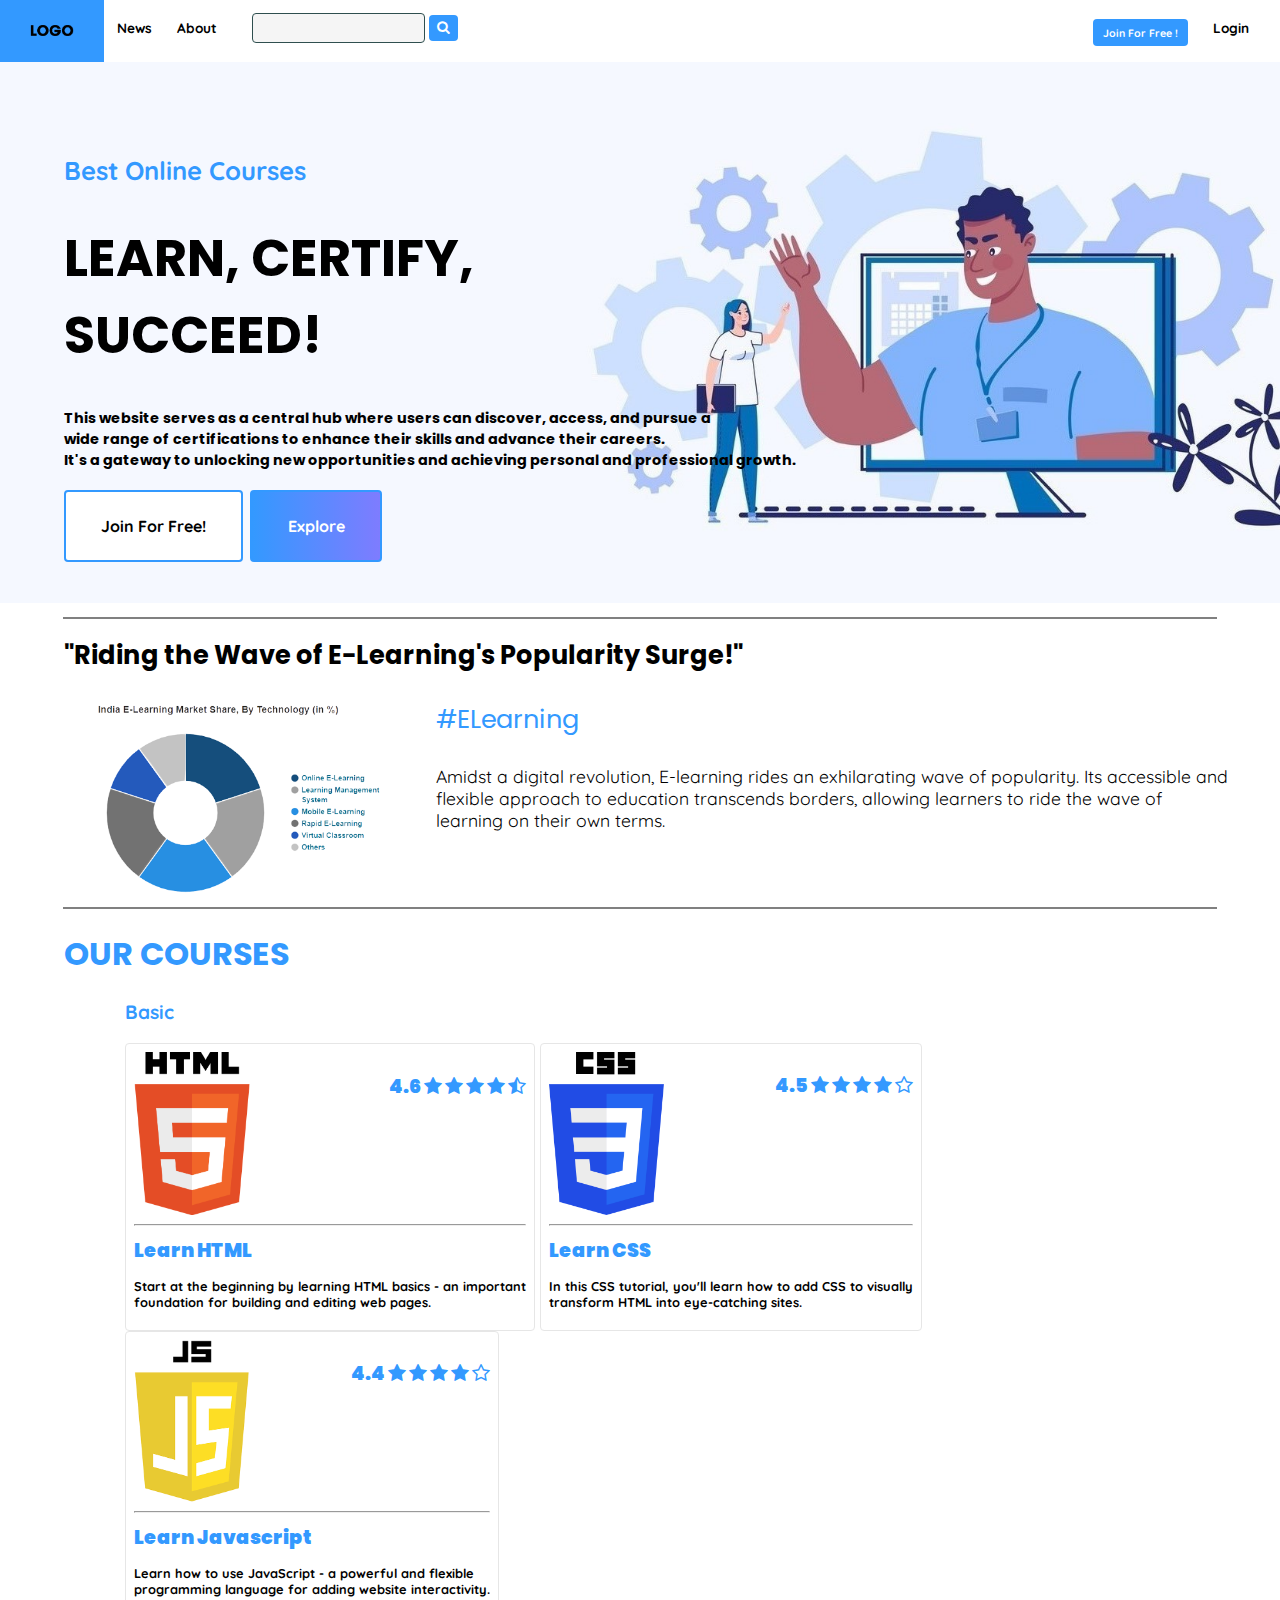
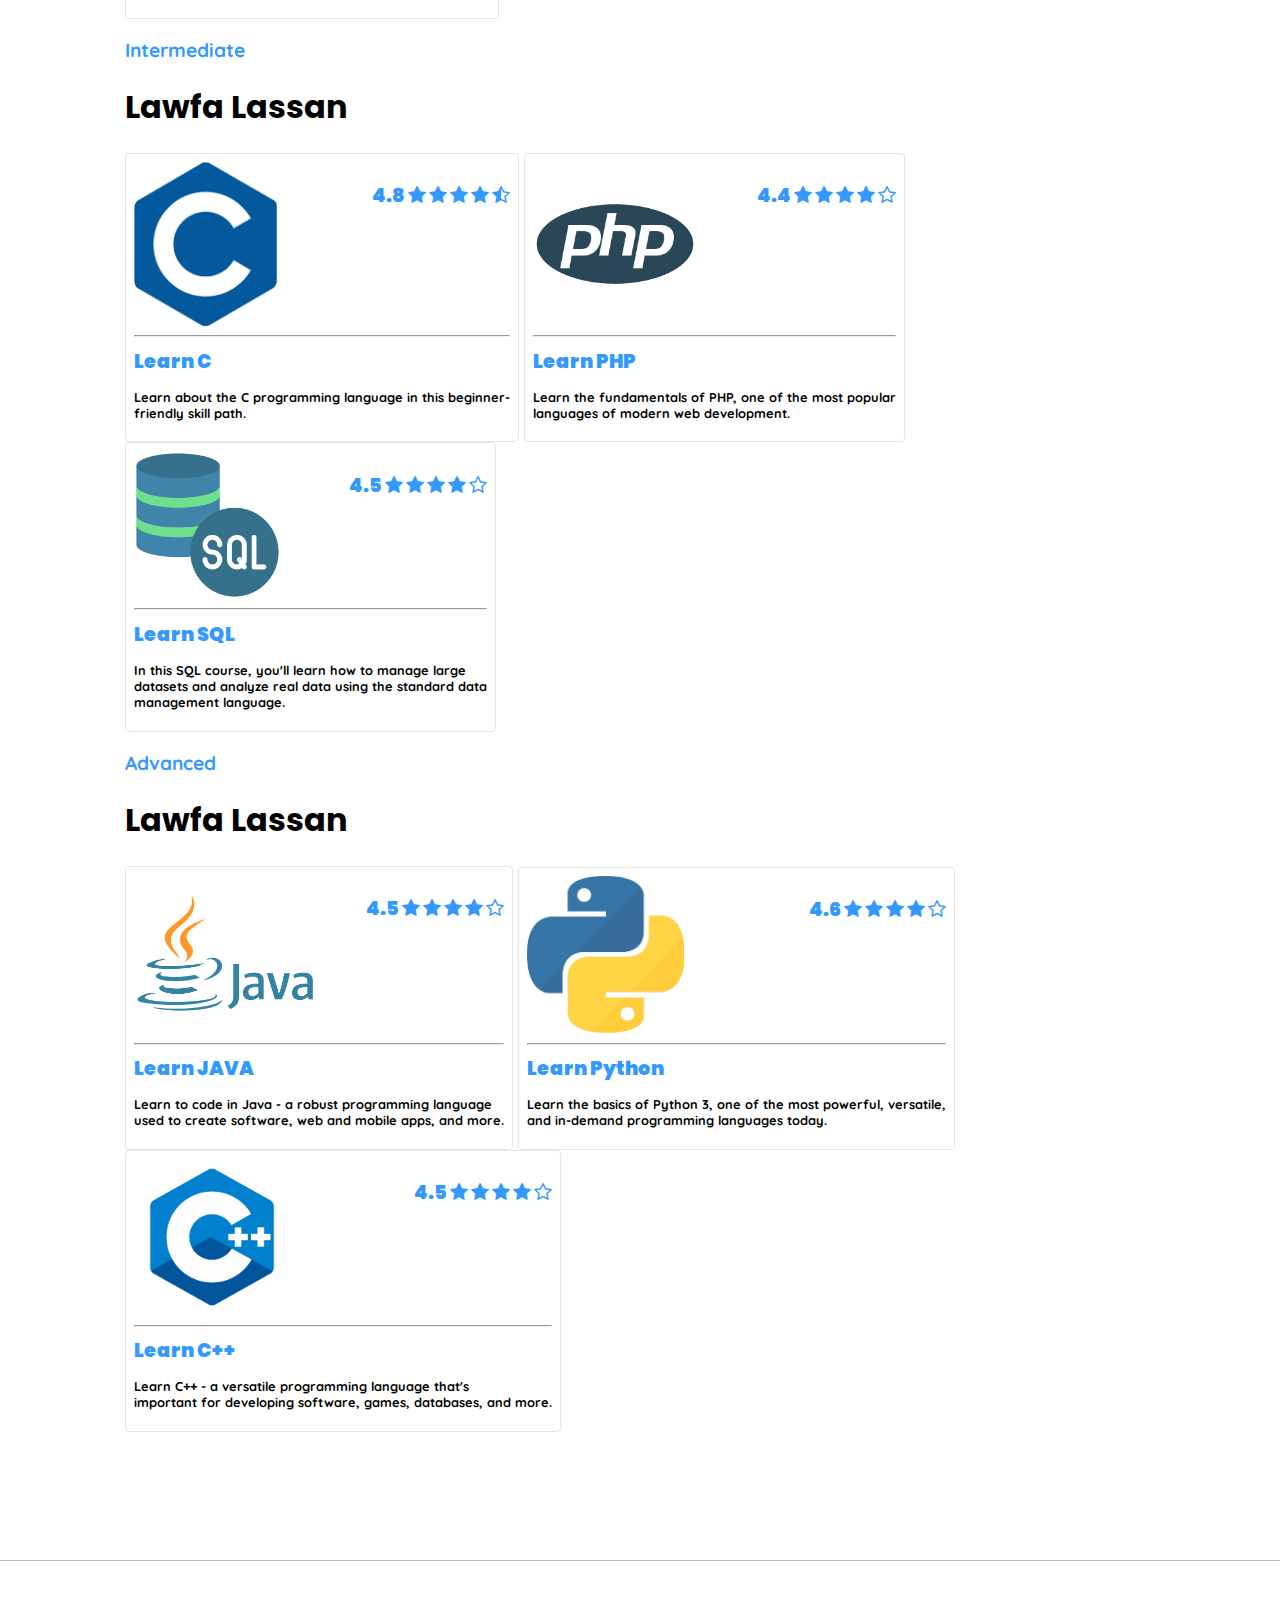
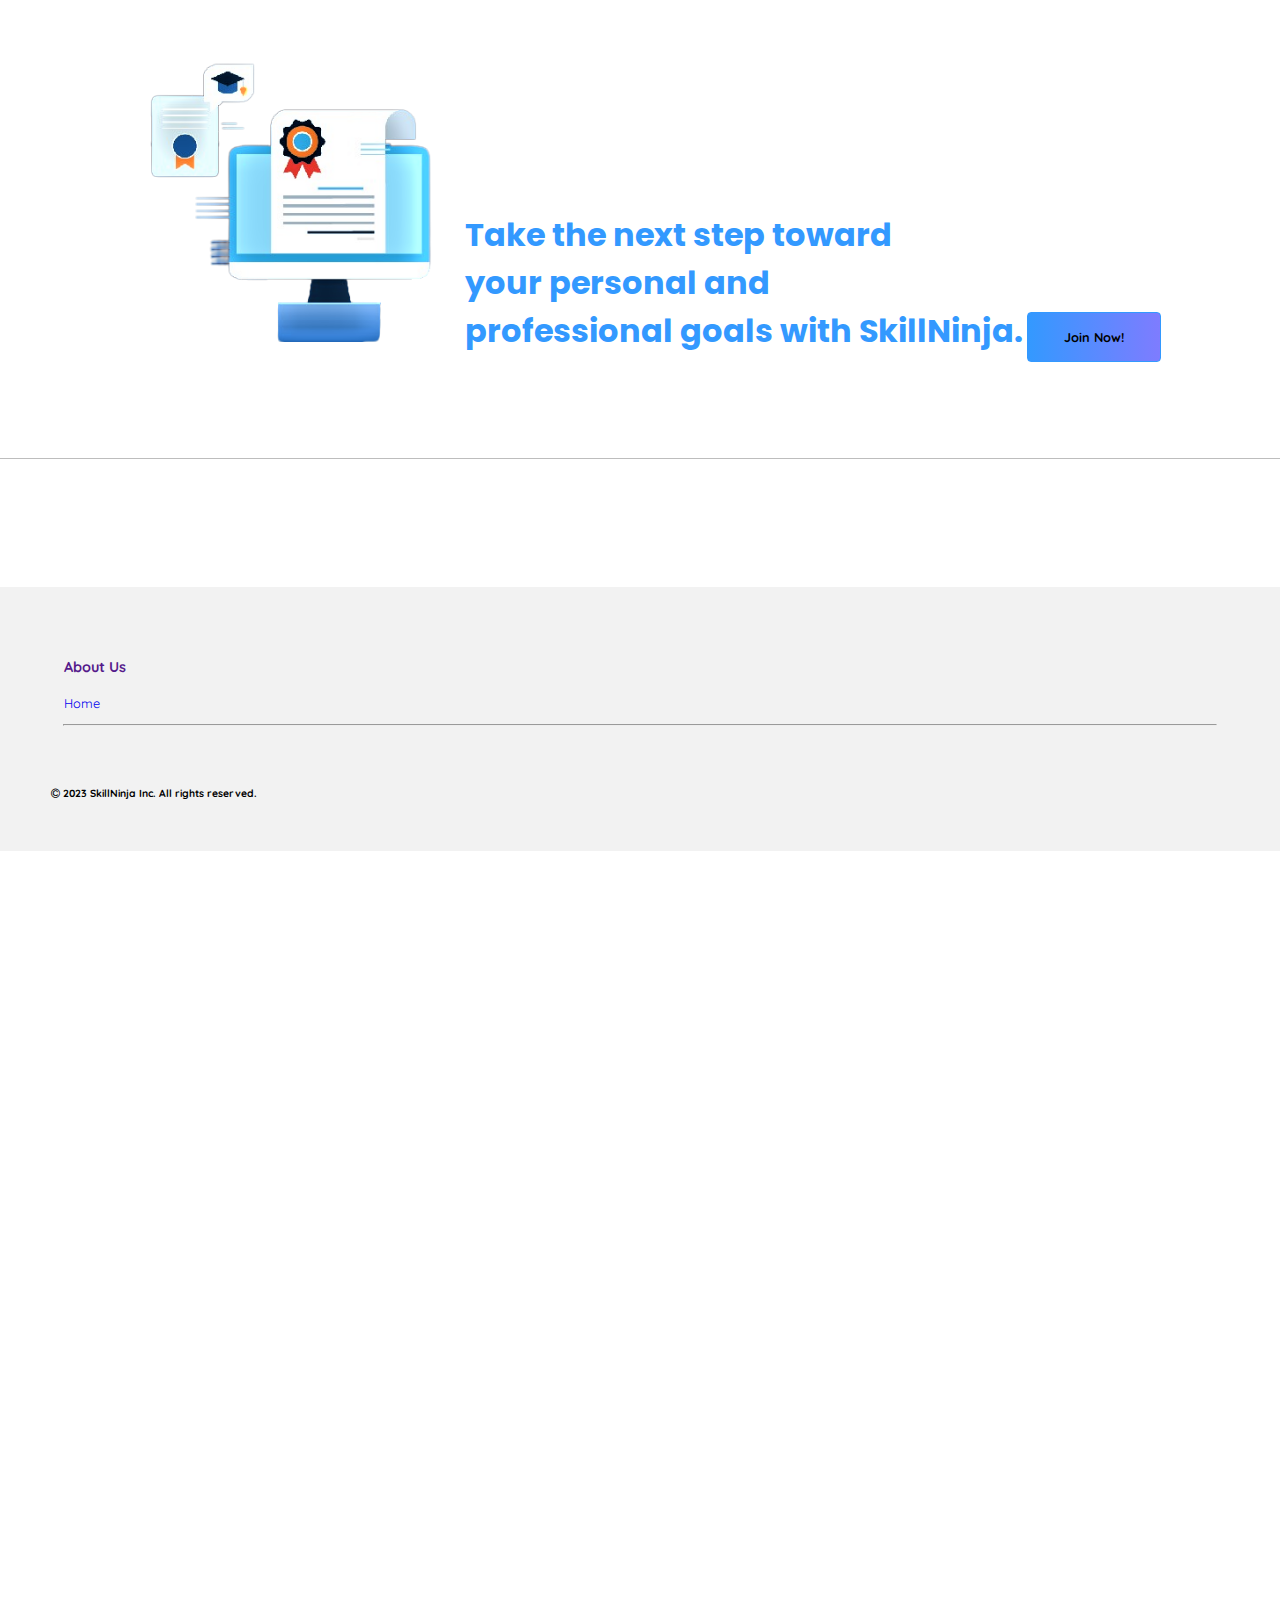
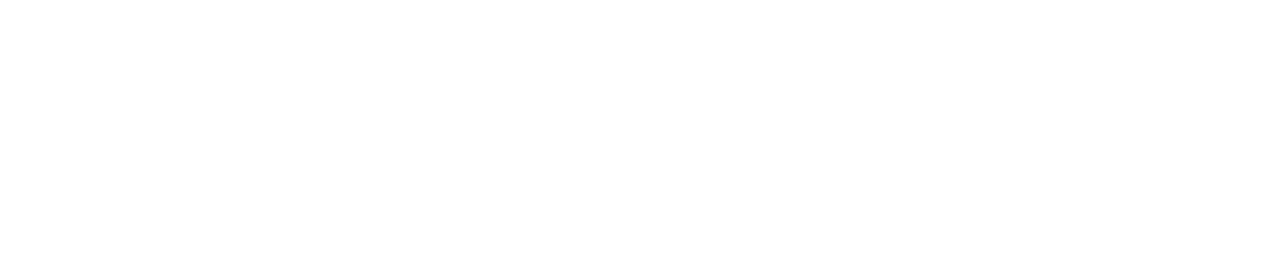
==== commit 7ed06a8e: "Dispatch" ====
--- a/Homepage/index.html
+++ b/Homepage/index.html
@@ -8,7 +8,7 @@
     <script src="script.js"></script>
 </head>
 
-<body id="mybody">
+<body>
     <form action="../Database/logindb.php" method="POST">
         <div class="topnav" id="myTopnav">
             <a href="#home" class="active"><img src="../Images/logo.png" alt="" style="zoom: 20%;"></a>
@@ -104,7 +104,7 @@
         <div class="courses">
             <p>Basic</p>
             <!-- <h1>Lawfa Lassan</h1> -->
-            <div class="course-card"><a href="#html" style="text-decoration: none;color: #3399FF;"><img
+            <div class="course-card"><a href="../Courses/html.html" style="text-decoration: none;color: #3399FF;"><img
                         src="../Images/html.png" alt="" style="zoom: 19.8%;">
                     <p style="float: right;">4.6
                         <span class="fa fa-star checked"></span>
--- a/Homepage/style.css
+++ b/Homepage/style.css
@@ -5,31 +5,44 @@
 html {
   scroll-behavior: smooth;
 }
+
 body {
   margin: 0;
   font-family: Arial, Helvetica, sans-serif;
   font-family: "Quicksand", sans-serif;
   /* background-color:rgb(255, 235, 211); */
   background-image: url(../Images/bg2.jpg);
-  background-size:100%; 
+  background-size: 100%;
   background-repeat: no-repeat;
   /* background-position-y: 15%;
   background-position-x: 100%; */
 }
+
 @media screen and (max-width: 1366px) and (max-height:768px) {
-  body{
+  body {
     zoom: 80%;
   }
-  .form-popup{
+
+  .form-popup {
     zoom: 105%;
   }
-
-}
+}
+
+@media screen and (max-width: 1440px) and (max-height:900px) {
+  body {
+    zoom: 80%;
+  }
+
+  .form-popup {
+    zoom: 105%;
+  }
+}
+
 .topnav {
   overflow: hidden;
   background-color: #ffffff;
   position: fixed;
-  width:100%;
+  width: 100%;
   text-align: center;
 }
 
@@ -57,25 +70,32 @@
 .topnav .icon {
   display: none;
 }
-#username:focus{
+
+#username:focus {
   outline: 0;
 }
-#username:valid{
+
+#username:valid {
   border-color: green;
 }
-#username:invalid{
+
+#username:invalid {
   border-color: red;
 }
-#password:focus{
-outline: 0;
-}
-#password:valid{
+
+#password:focus {
+  outline: 0;
+}
+
+#password:valid {
   border-color: green;
 }
-#password:invalid{
+
+#password:invalid {
   border-color: red;
 }
-.form-popup{
+
+.form-popup {
   display: none;
   position: fixed;
   text-align: center;
@@ -85,7 +105,8 @@
   /* max-width: ; */
   /* backdrop-filter: blur(20px); */
 }
-.form-container{
+
+.form-container {
   background-color: #ffffff;
   /* box-shadow: 2px 2px 10px 10px rgb(240, 240, 240); */
   padding: 10%;
@@ -93,17 +114,21 @@
   max-width: 500px;
   border-radius: 5px;
 }
-.form-container h1{
+
+.form-container h1 {
   color: #3399FF;
   padding: 0px 0px 50px 0px;
 }
-.closebtn{
+
+.closebtn {
   position: relative;
   float: right;
   margin-top: -32%;
   color: #000000;
 }
-.form-container input[type=text], .form-container input[type=password]{
+
+.form-container input[type=text],
+.form-container input[type=password] {
   padding: 15px;
   width: 100%;
   background-color: #ffffff;
@@ -113,31 +138,36 @@
   font-family: "Quicksand", sans-serif;
   font-weight: bold;
 }
-.form-container p a{
+
+.form-container p a {
   color: #2692ff;
 }
-.form-container button{
+
+.form-container button {
   padding: 15px;
   width: 100%;
-  background:linear-gradient(to left, #7e7cff 0%, #3399FF 100%);
+  background: linear-gradient(to left, #7e7cff 0%, #3399FF 100%);
   font-family: "Quicksand", sans-serif;
   font-size: medium;
   font-weight: 600;
   color: white;
   border: 0;
-  border-radius: 5px; 
-}
-.form-container button:hover{
+  border-radius: 5px;
+}
+
+.form-container button:hover {
   transition: ease-in-out background;
   background: #005ebb;
   cursor: pointer;
 }
-.form-container label{
+
+.form-container label {
   float: left;
   font-size: medium;
-  font-weight:600;
+  font-weight: 600;
   font-family: system-ui, -apple-system, BlinkMacSystemFont, 'Segoe UI', Roboto, Oxygen, Ubuntu, Cantarell, 'Open Sans', 'Helvetica Neue', sans-serif;
 }
+
 .blur-filter {
   -webkit-filter: blur(2px);
   -moz-filter: blur(2px);
@@ -145,58 +175,73 @@
   -ms-filter: blur(2px);
   filter: blur(2px);
 }
-.graph-img{
+
+.graph-img {
   zoom: 80%;
   float: left;
 }
 
 @media screen and (max-width: 600px) {
-  .topnav a:not(:first-child) {display: none;}
+  .topnav a:not(:first-child) {
+    display: none;
+  }
+
   .topnav a.icon {
     float: right;
     display: block;
     zoom: 150%;
   }
-  .graph-img{
+
+  .graph-img {
     zoom: 60%;
   }
-  #middle-section{
+
+  #middle-section {
     zoom: 50%;
   }
-  body{
+
+  body {
     zoom: 65%
-    
-  }
-  .course-card{
+  }
+
+  .course-card {
     width: 60%;
   }
-  .form-popup{
+
+  .form-popup {
     zoom: 150%;
     padding: 5%;
   }
 }
 
 @media screen and (max-width: 600px) {
-  .topnav.responsive {position: relative;}
+  .topnav.responsive {
+    position: relative;
+  }
+
   .topnav.responsive .icon {
     position: absolute;
     right: 0;
     top: 0;
   }
+
   .topnav.responsive a {
     float: none;
     display: block;
     text-align: left;
   }
 }
+
 @keyframes textanim {
-  0%{
+  0% {
     transform: translateY(-100%);
   }
-  100%{
+
+  100% {
     transform: translateY(0);
   }
 }
+
 .headers {
   animation: 1s ease-out 0s 1 textanim;
   font-family: 'Poppins', sans-serif;
@@ -206,12 +251,14 @@
   padding-left: 5%;
   font-size: xx-large;
 }
-.headers p{
+
+.headers p {
   color: #3399FF;
   font-family: 'Quicksand', sans-serif;
   font-weight: bolder;
 }
-.centerbtn{
+
+.centerbtn {
   padding: 30px 44px;
   font-family: "Quicksand", sans-serif;
   font-size: 20px;
@@ -220,7 +267,8 @@
   border-radius: 5px;
   background-color: white;
 }
-.centerbtn2{
+
+.centerbtn2 {
   padding: 30px 44px;
   font-family: "Quicksand", sans-serif;
   background: linear-gradient(to left, #7e7cff 0%, #3399FF 100%);
@@ -230,7 +278,8 @@
   border-radius: 5px;
   color: white;
 }
-.centerbtn:hover{
+
+.centerbtn:hover {
   cursor: pointer;
   padding: 30px 44px;
   font-size: 20px;
@@ -240,7 +289,8 @@
   border: 3px solid #3399FF;
   color: white;
 }
-.centerbtn2:hover{
+
+.centerbtn2:hover {
   cursor: pointer;
   padding: 30px 44px;
   font-size: 20px;
@@ -249,17 +299,19 @@
   border: 3px solid #3399FF;
   color: rgb(0, 0, 0);
 }
-.search-bar{
+
+.search-bar {
   /* margin-top: 4.62%; */
   padding: 8px 10px;
-  width: 79%; 
+  width: 79%;
   background-color: whitesmoke;
   border: 2px solid darkslategrey;
   color: black;
   font-size: medium;
   border-radius: 5px;
 }
-#search-btn{
+
+#search-btn {
   padding: 8px 10px;
   background-color: #3399FF;
   border: 0px solid darkslategrey;
@@ -267,7 +319,8 @@
   /* width: 5%; */
   color: white;
 }
-#reg-btn{
+
+#reg-btn {
   padding: 8px 12px;
   border-radius: 5px;
   border: 0;
@@ -277,7 +330,8 @@
   font-family: "Quicksand", sans-serif;
   cursor: pointer;
 }
-#middle-section{
+
+#middle-section {
   /* animation: 1s ease-out 0s 1 textanim; */
   font-family: 'Poppins', sans-serif;
   /* display: flexbox; */
@@ -285,54 +339,63 @@
   padding-left: 5%;
   font-size: xx-large;
 }
+
 .courses {
   padding-left: 5%;
   color: #3399FF;
   font-size: x-large;
   font-weight: bolder;
 }
-.courses h1{
-  font-size:40px;
+
+.courses h1 {
+  font-size: 40px;
   font-family: 'Poppins', sans-serif;
   color: #000000;
 }
-.courses img{
+
+.courses img {
   zoom: 20%;
 }
-.course-card{
+
+.course-card {
   font-family: 'Poppins', sans-serif;
   padding: 10px 10px 10px 10px;
   display: inline-block;
   border: 2px solid rgb(230, 230, 230);
   /* border-top: 1px solid darkgray;
   border-left: 1px solid darkgray; */
-  border-radius: 5px ;
+  border-radius: 5px;
   /* box-shadow: 2px 2px 1px 1px darkgray; */
 }
-.course-card:hover{
+
+.course-card:hover {
   cursor: pointer;
   box-shadow: 2px 2px 10px 10px rgb(240, 240, 240);
 }
-.boxbtm:not(button){
-  display:block;
+
+.boxbtm:not(button) {
+  display: block;
   padding: 5%;
-  margin-top:10%;
+  margin-top: 10%;
   /* background-color: #c1d0ff; */
   border-top: 2px solid rgb(189, 189, 189);
   border-bottom: 2px solid rgb(189, 189, 189);
 }
-.boxbtm img{
+
+.boxbtm img {
   zoom: 110%;
 }
-.boxbtm p{
+
+.boxbtm p {
   display: inline-block;
   font-family: 'Poppins', sans-serif;
   font-size: 40px;
   font-weight: bolder;
   color: #3399FF;
 }
-.boxbtm button{
-  padding: 20px 45px 20px 45px; 
+
+.boxbtm button {
+  padding: 20px 45px 20px 45px;
   cursor: pointer;
   background: linear-gradient(to left, #7e7cff 0%, #3399FF 100%);
   border: 2px solid #3399FF;
@@ -341,29 +404,35 @@
   font-size: medium;
   font-family: "Quicksand", sans-serif;
 }
-.boxbtm button:hover{
+
+.boxbtm button:hover {
   background: #ffffff;
   border: 2px solid black;
   color: #000000;
 }
-footer{
+
+footer {
   display: block;
   margin-top: 10%;
   background-color: #efefefc9;
   padding-top: 2%;
 }
-footer a{
+
+footer a {
   text-decoration: none;
 }
-footer ul{
+
+footer ul {
   padding: 1% 0% 0% 5%;
   list-style: none;
 }
-footer h4{
+
+footer h4 {
   font-weight: bolder;
   font-size: large;
 }
-footer p{
+
+footer p {
   font-weight: bold;
   font-size: small;
   padding: 4%;
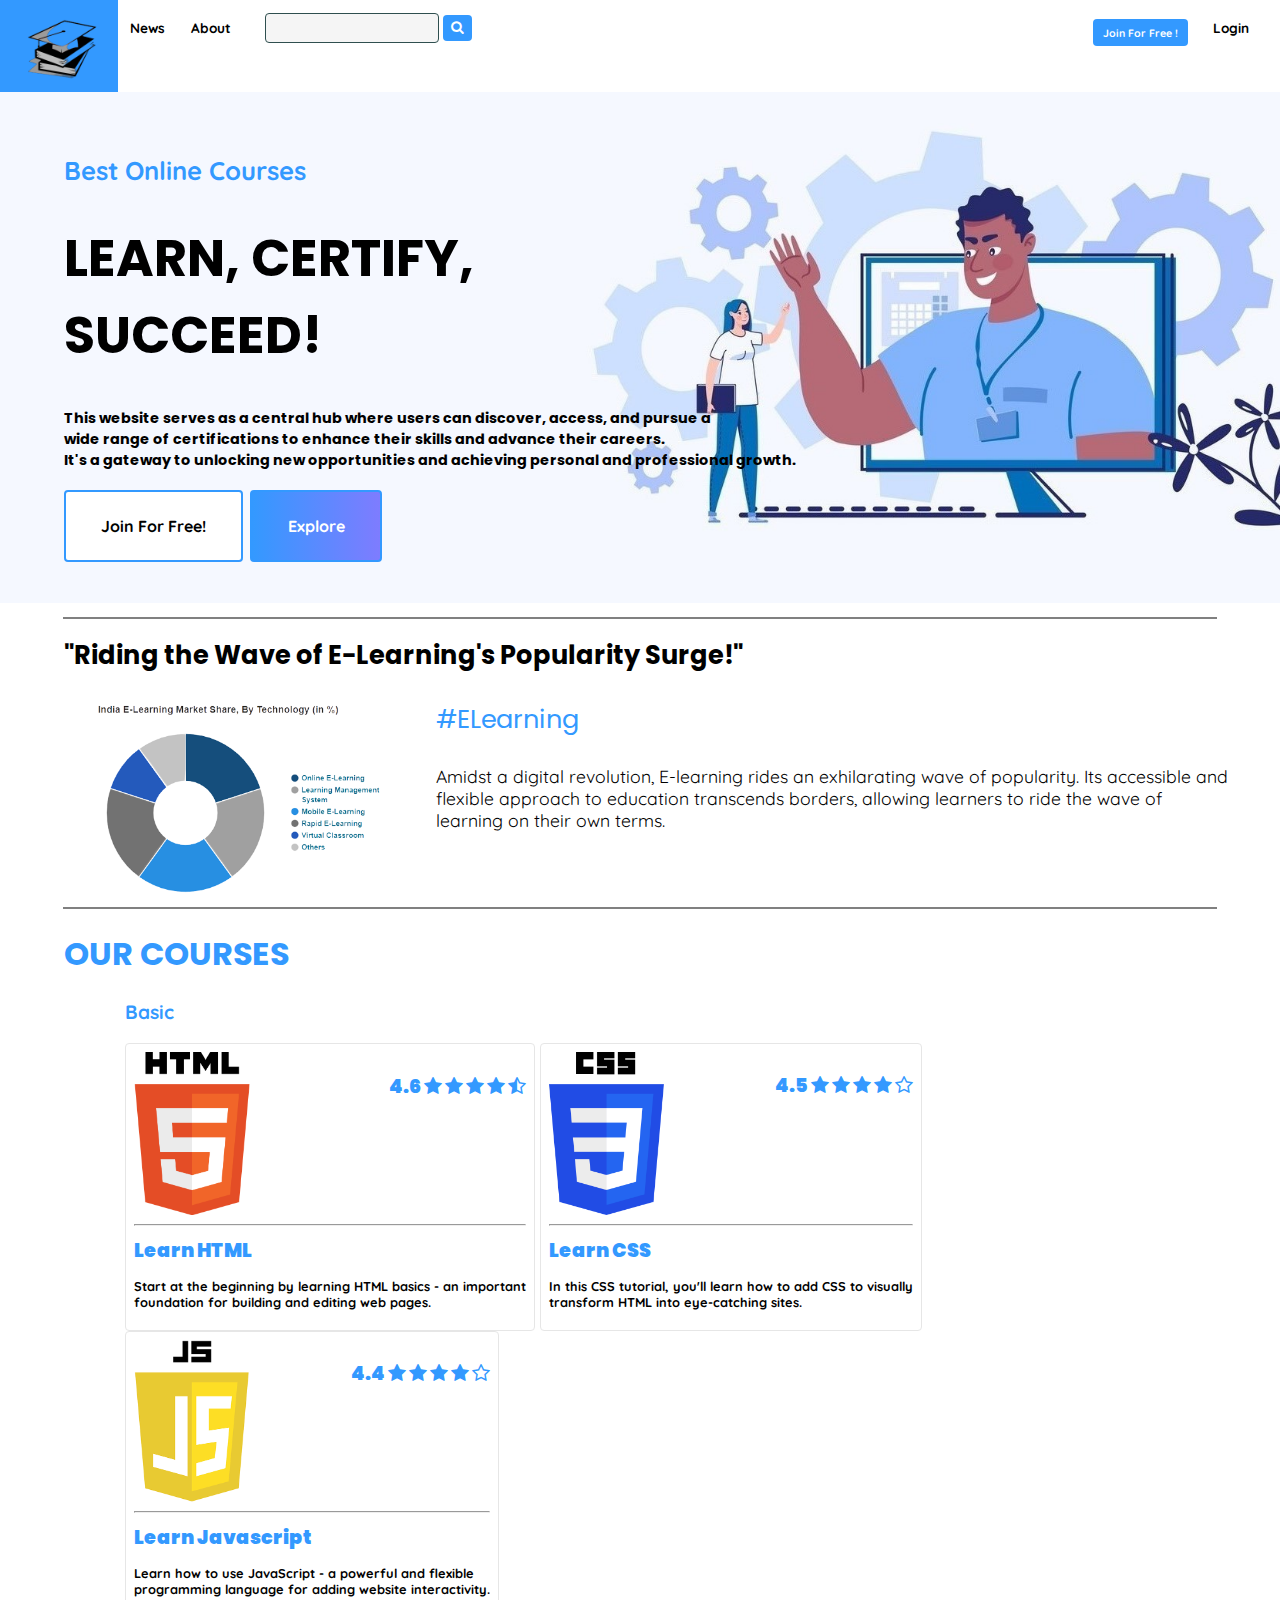
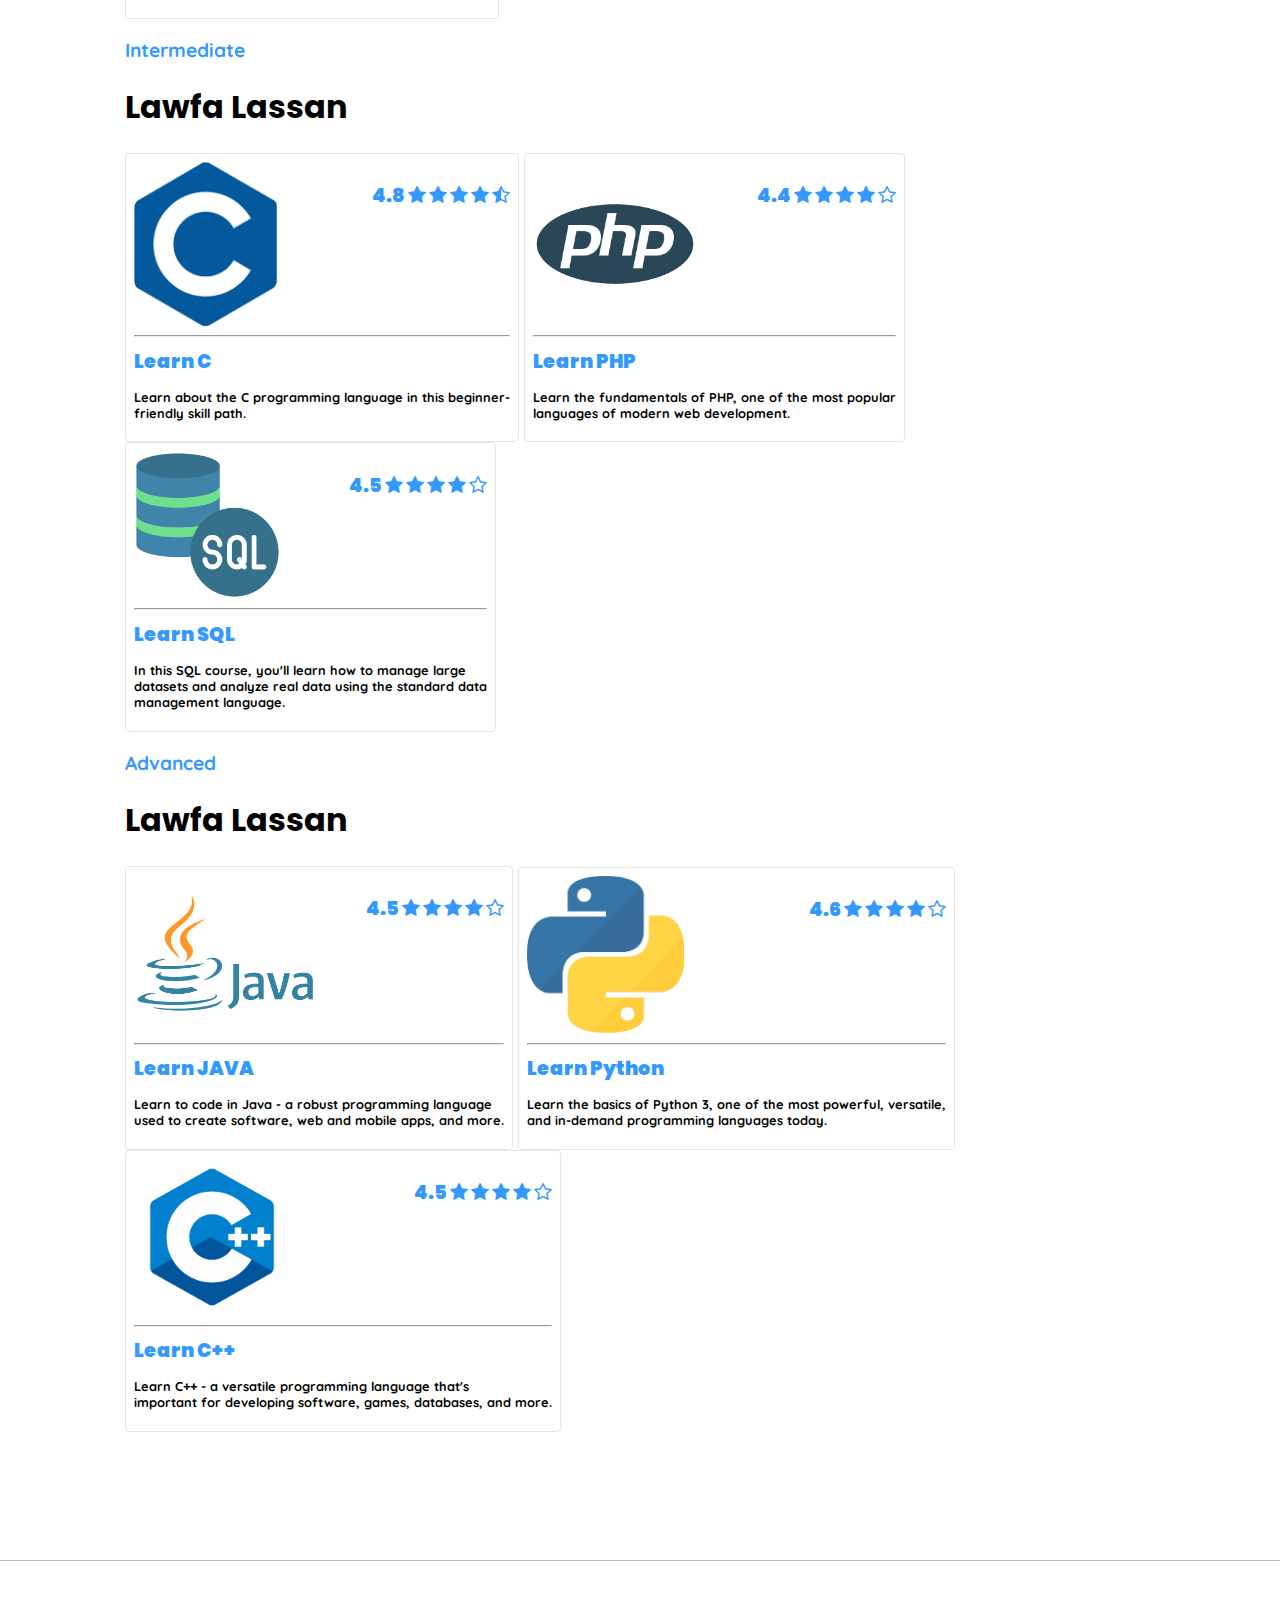
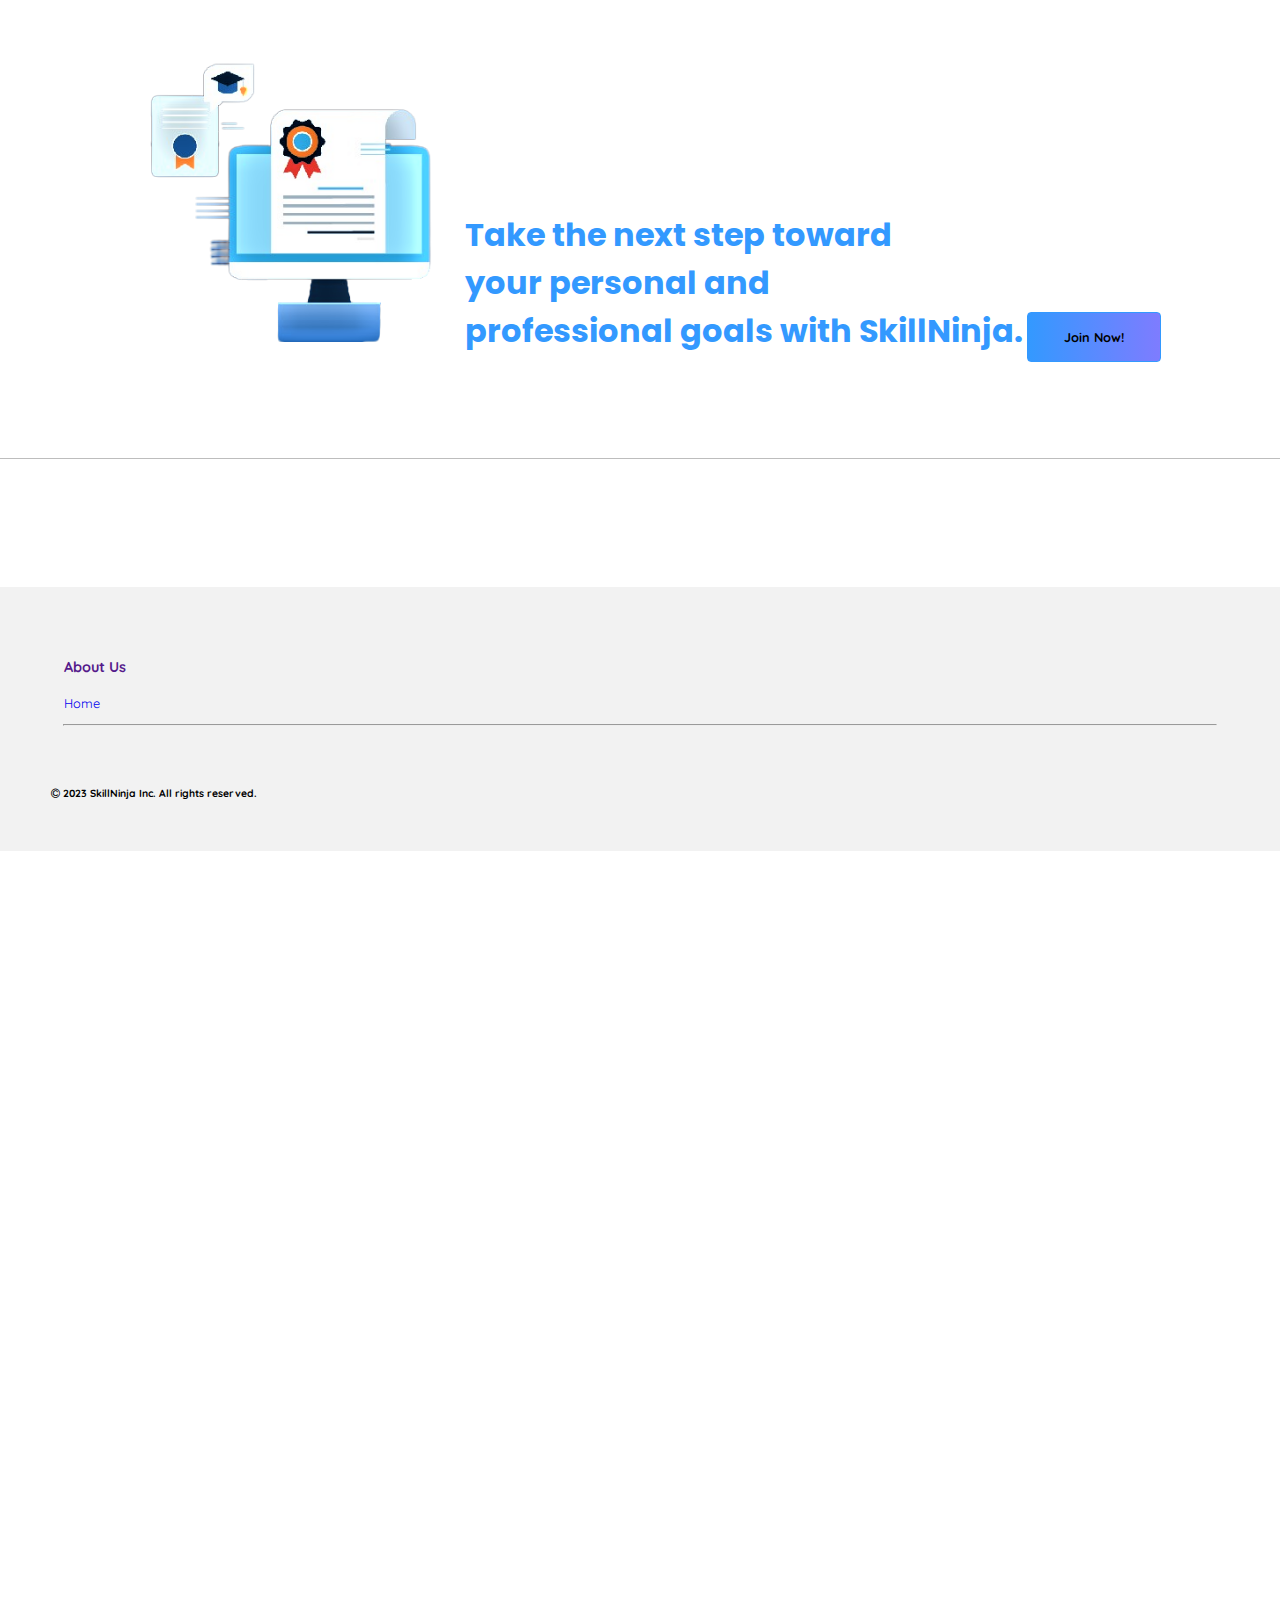
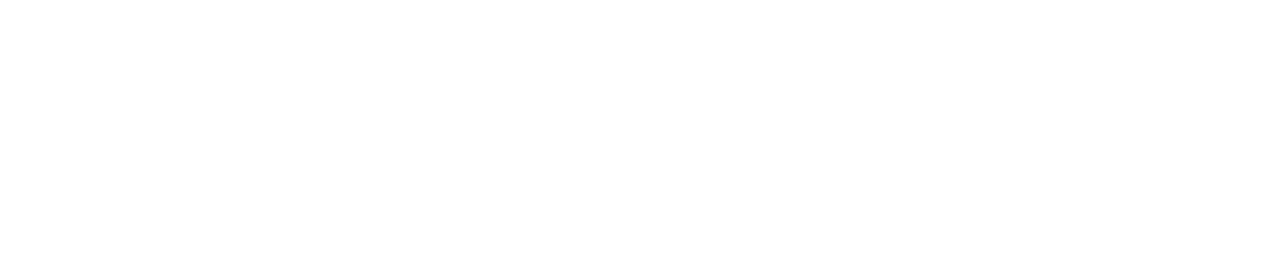
==== commit dec5d156: "timepasslab" ====
--- a/Homepage/index.html
+++ b/Homepage/index.html
@@ -11,7 +11,7 @@
 <body>
     <form action="../Database/logindb.php" method="POST">
         <div class="topnav" id="myTopnav">
-            <a href="#home" class="active"><img src="../Images/logo.png" alt="" style="zoom: 20%;"></a>
+            <a href="#home" class="active"><img src="../Images/prNAV.png" alt="" style="zoom: 50%;"></a>
             <a href="#home" class="" style="padding-top: 1.5%;">News</a>
             <a href="#home" class="" style="padding-top: 1.5%;">About</a>
             <a href="#home" class="" style="float: right; padding-top: 1.5%;" onclick="openform()">Login &emsp;</a>
@@ -103,7 +103,6 @@
         <h1 style="font-family:'Poppins', sans-serif; color: #3399FF;">OUR COURSES</h1>
         <div class="courses">
             <p>Basic</p>
-            <!-- <h1>Lawfa Lassan</h1> -->
             <div class="course-card"><a href="../Courses/html.html" style="text-decoration: none;color: #3399FF;"><img
                         src="../Images/html.png" alt="" style="zoom: 19.8%;">
                     <p style="float: right;">4.6
